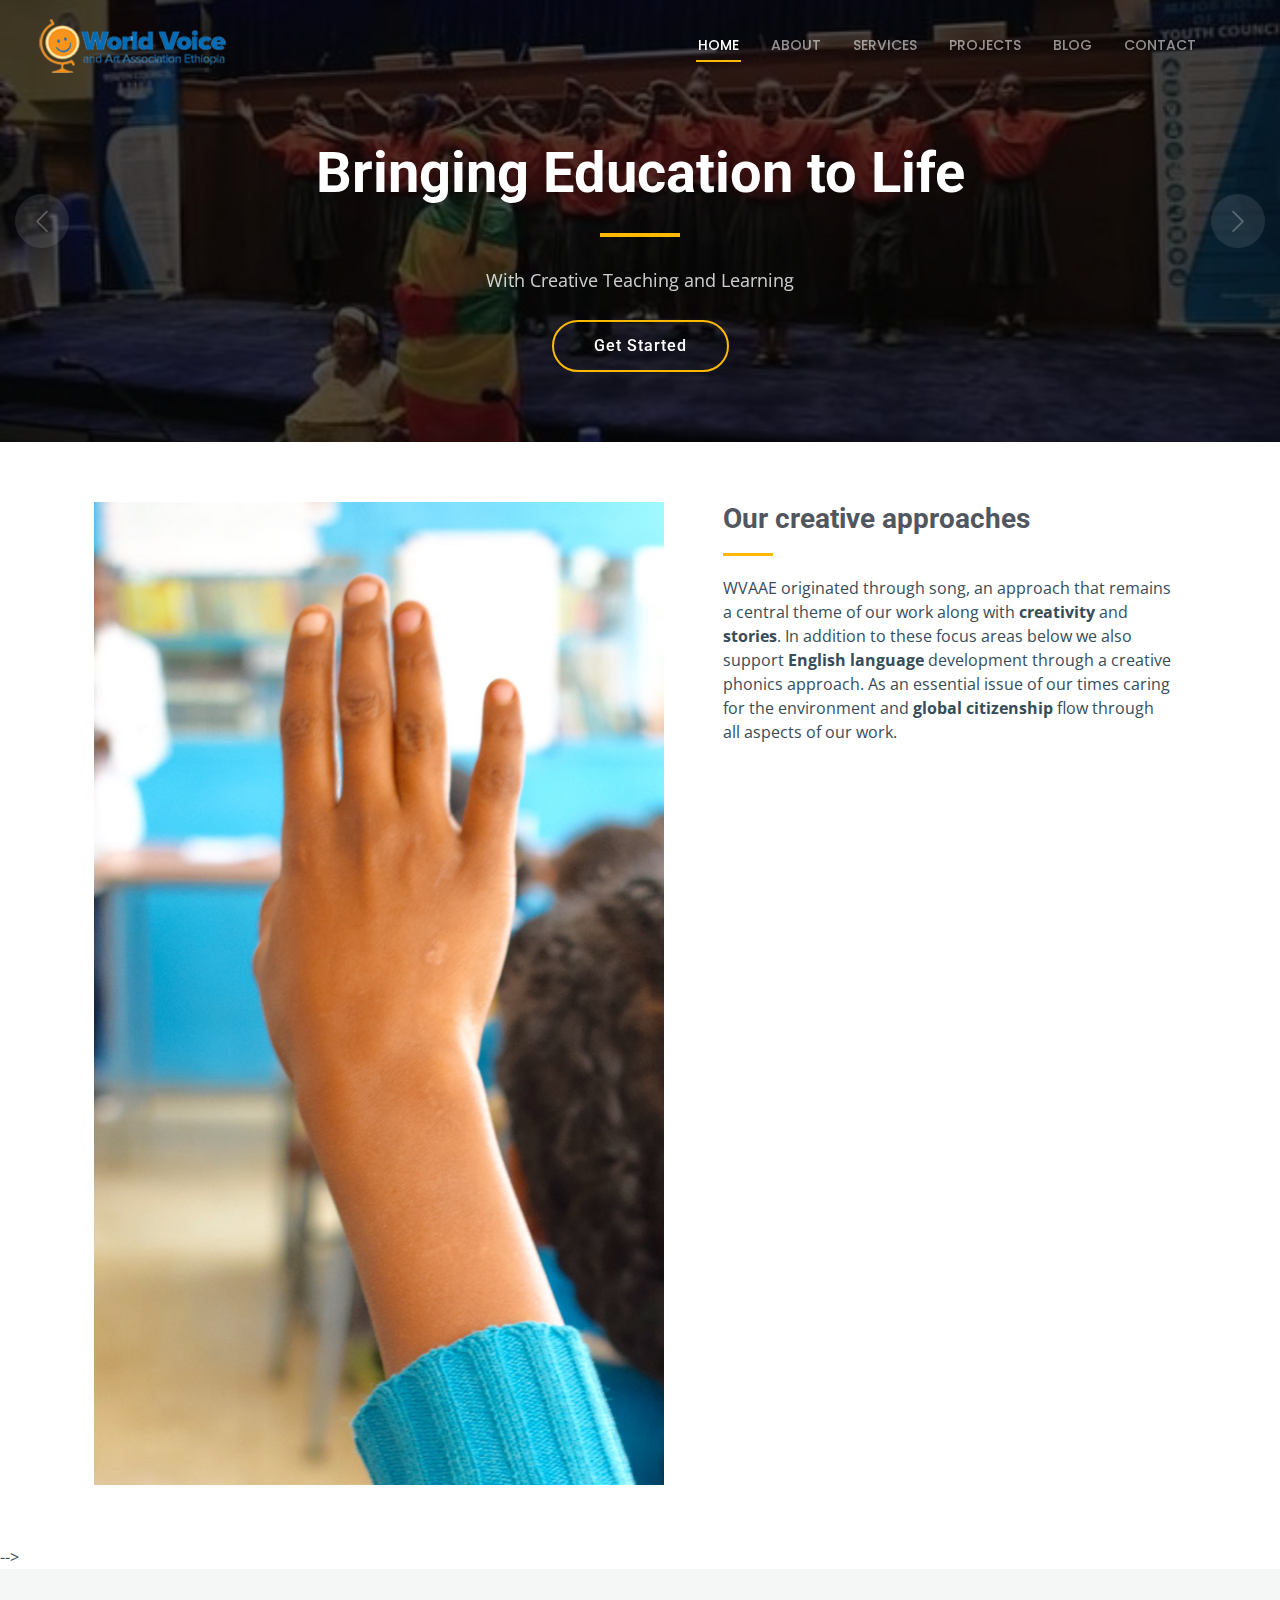
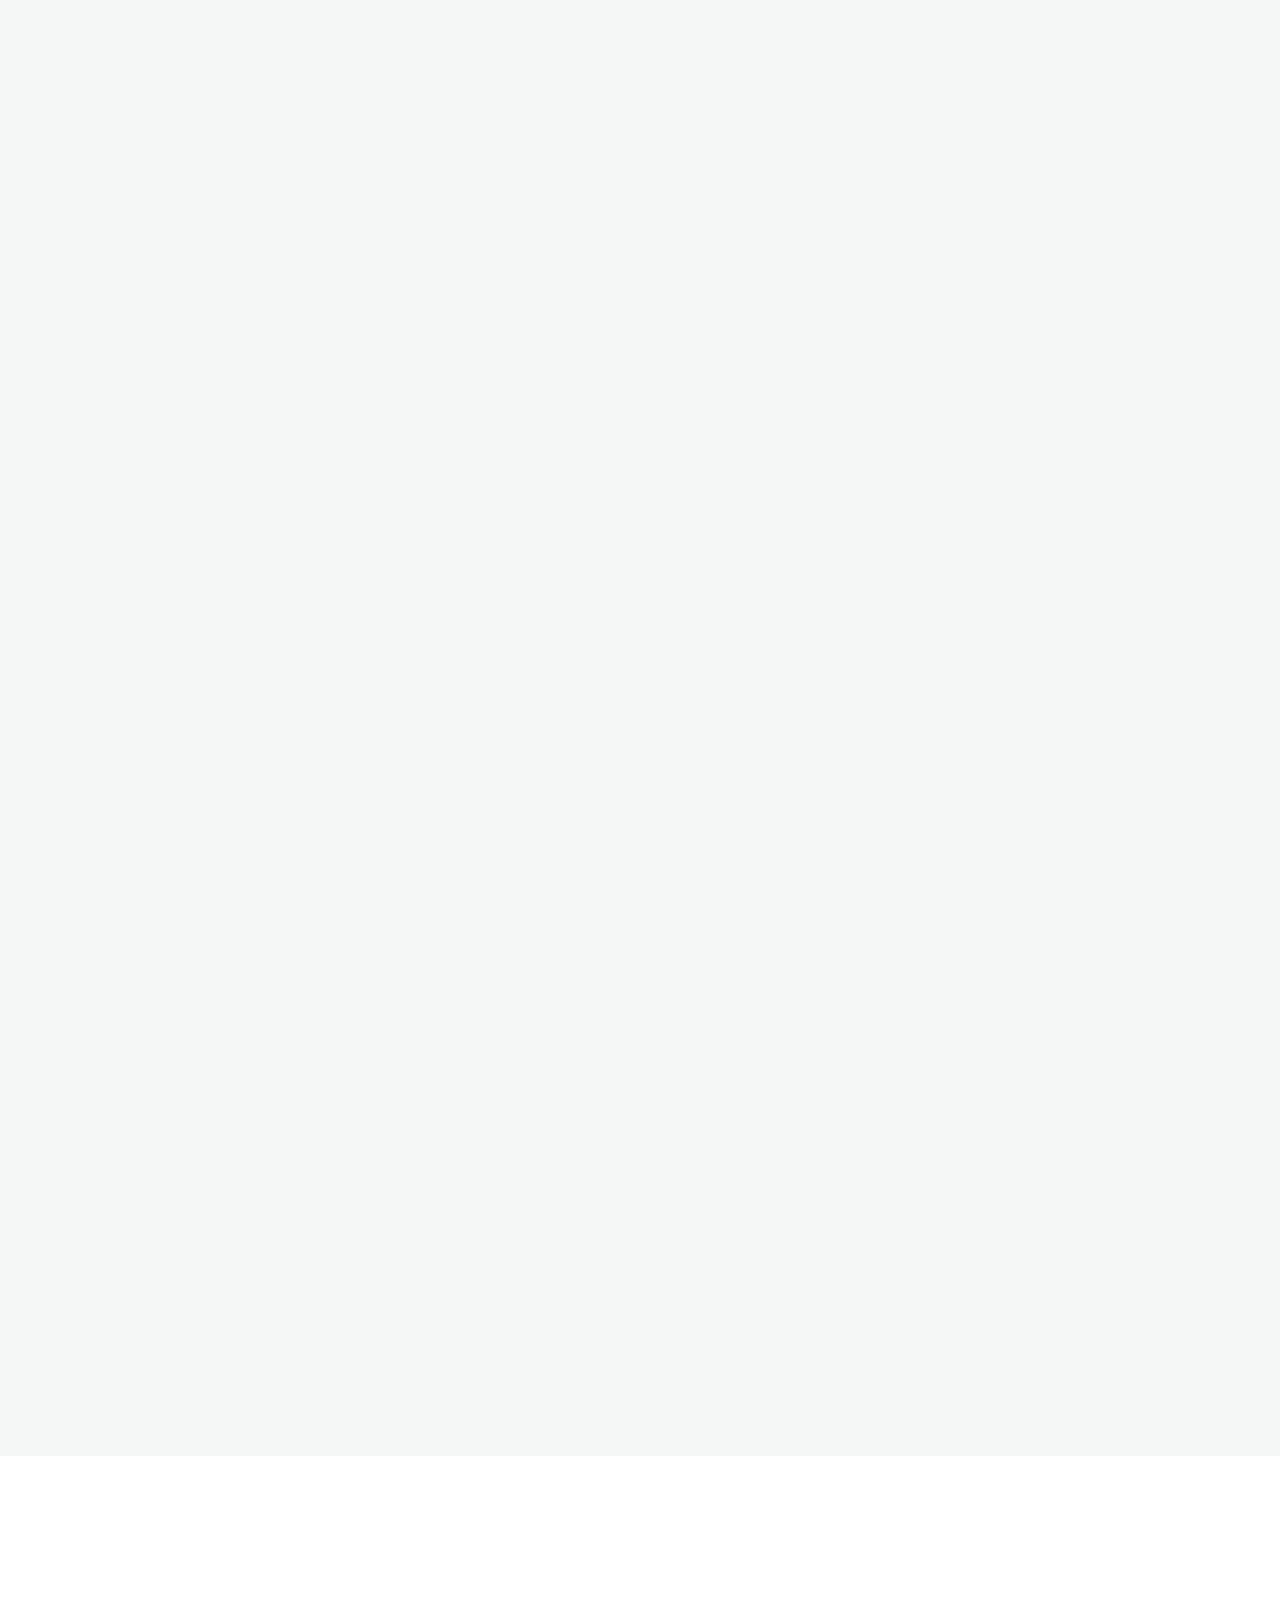
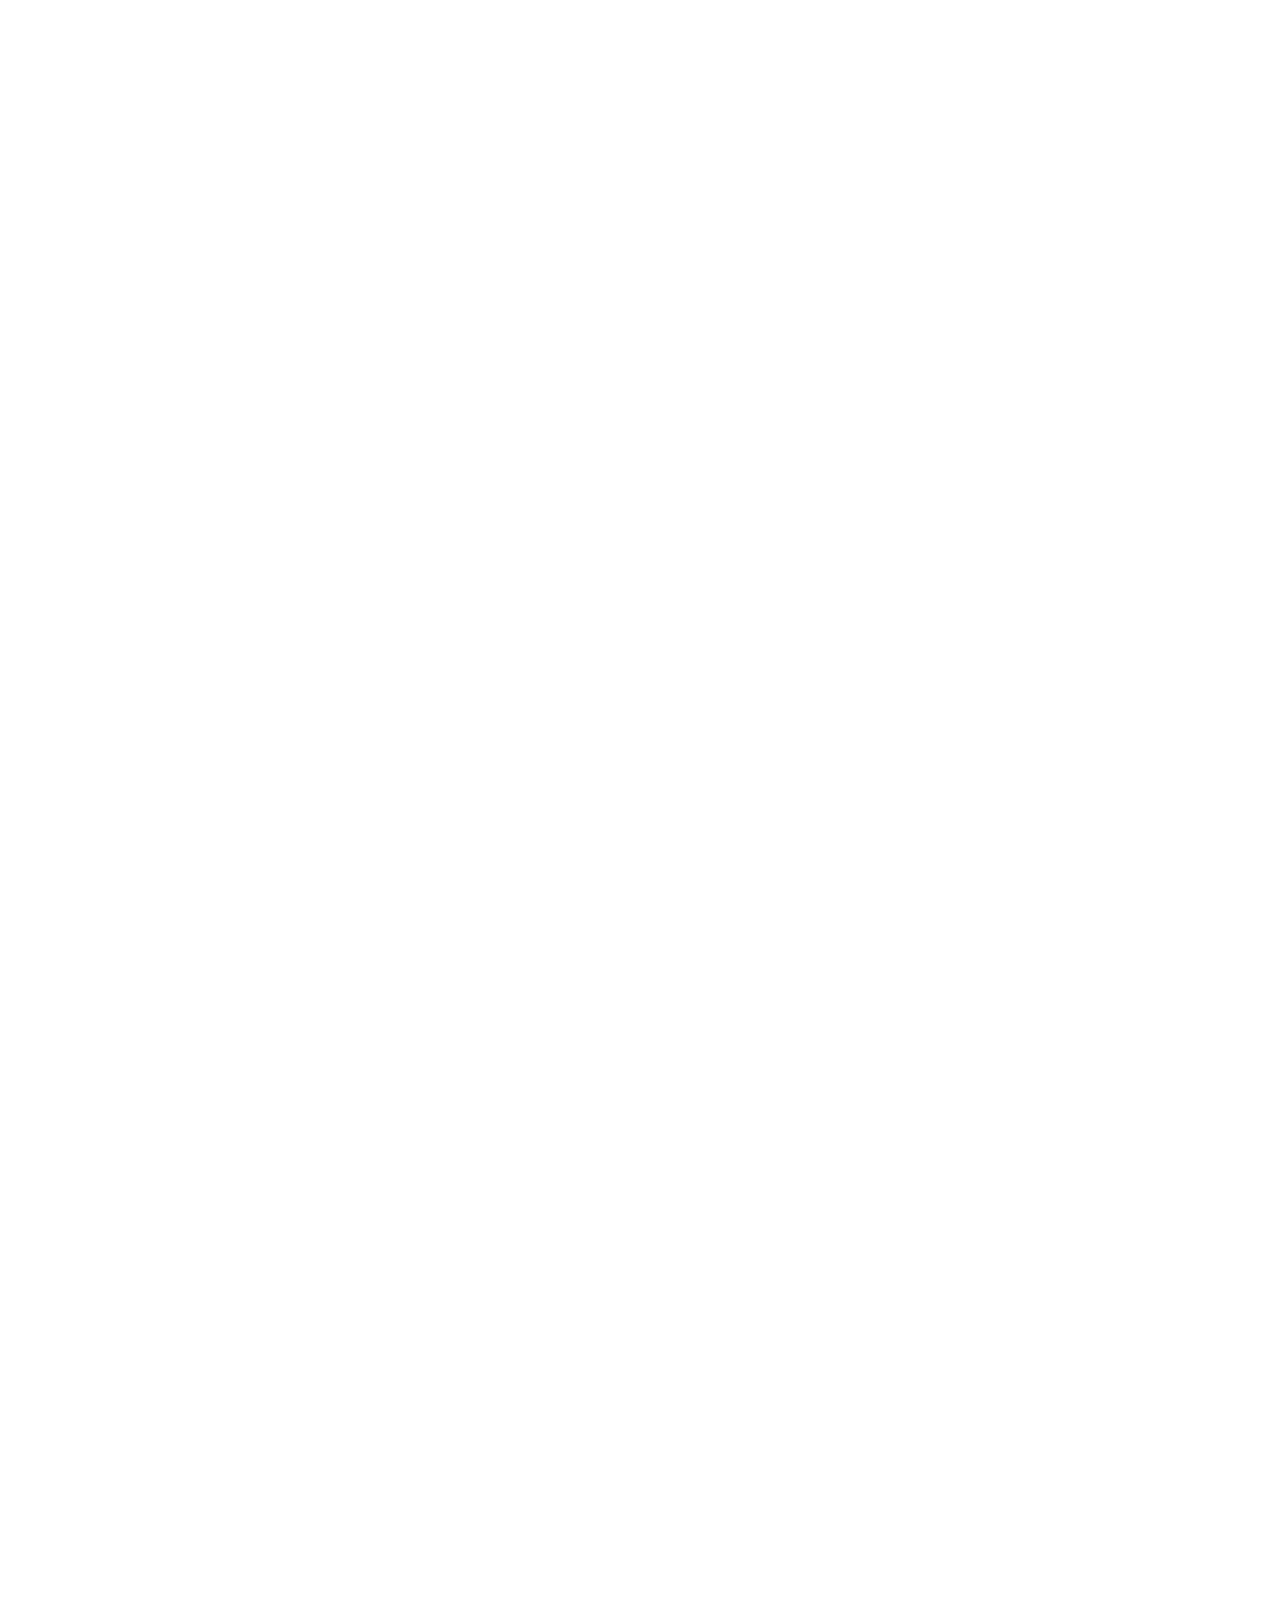
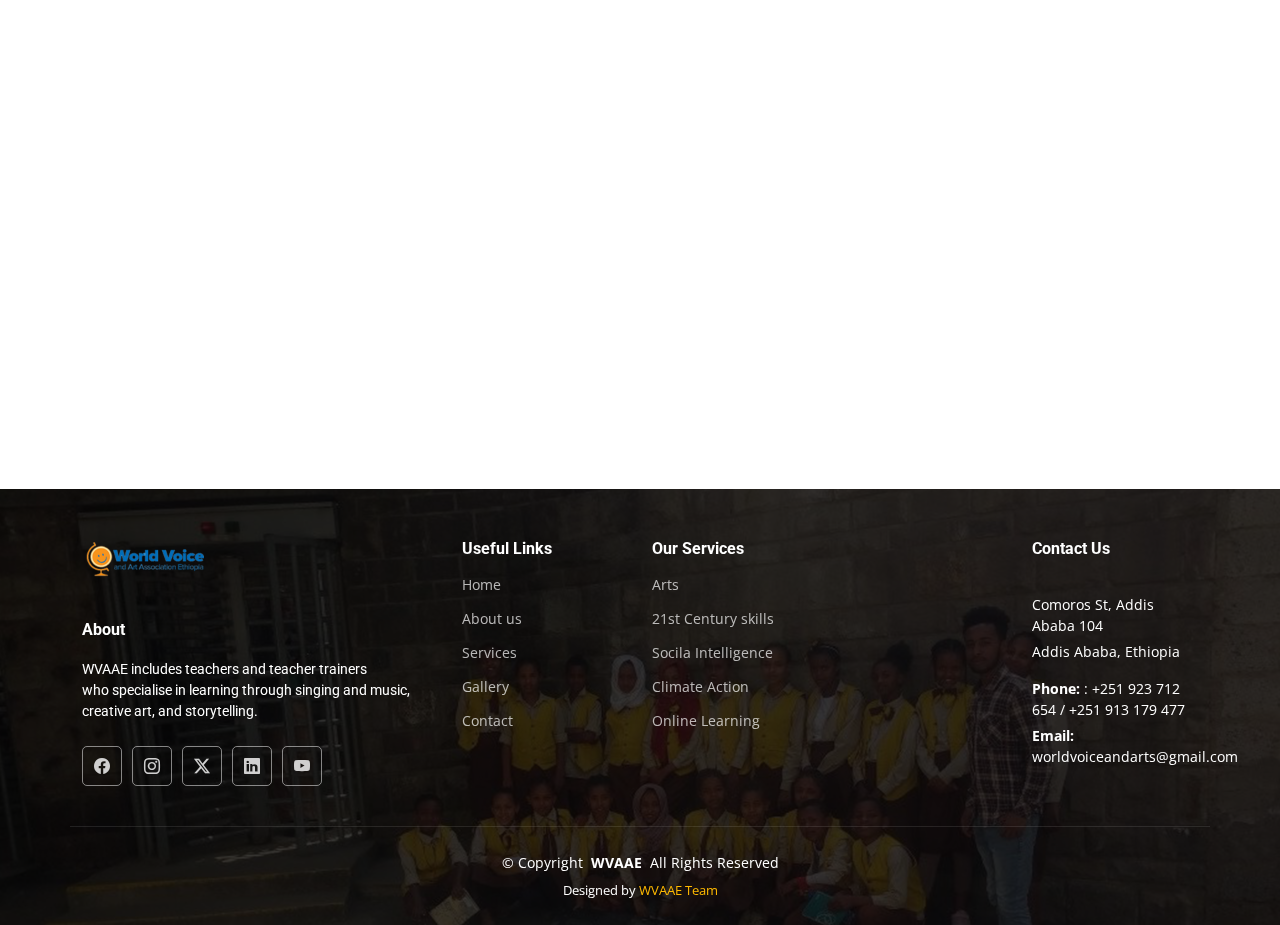
==== index.html @ 80161514 "completed blogs using apis" ====
<!DOCTYPE html>
<html lang="en">

<head>
  <meta charset="utf-8">
  <meta content="width=device-width, initial-scale=1.0" name="viewport">
  <title>Index - WVAAE Webiste</title>
  <meta name="description" content="">
  <meta name="keywords" content="">

  <!-- Favicons -->
  <link href="assets/img/logo.png" rel="icon">
  <link href="assets/img/logo.png" rel="apple-touch-icon">

  <!-- Fonts -->
  <link href="https://fonts.googleapis.com" rel="preconnect">
  <link href="https://fonts.gstatic.com" rel="preconnect" crossorigin>
  <link href="https://fonts.googleapis.com/css2?family=Roboto:ital,wght@0,100;0,300;0,400;0,500;0,700;0,900;1,100;1,300;1,400;1,500;1,700;1,900&family=Open+Sans:ital,wght@0,300;0,400;0,500;0,600;0,700;0,800;1,300;1,400;1,500;1,600;1,700;1,800&family=Poppins:ital,wght@0,100;0,200;0,300;0,400;0,500;0,600;0,700;0,800;0,900;1,100;1,200;1,300;1,400;1,500;1,600;1,700;1,800;1,900&display=swap" rel="stylesheet">

  <!-- Vendor CSS Files -->
  <link href="assets/vendor/bootstrap/css/bootstrap.min.css" rel="stylesheet">
  <link href="assets/vendor/bootstrap-icons/bootstrap-icons.css" rel="stylesheet">
  <link href="assets/vendor/aos/aos.css" rel="stylesheet">
  <link href="assets/vendor/fontawesome-free/css/all.min.css" rel="stylesheet">
  <link href="assets/vendor/glightbox/css/glightbox.min.css" rel="stylesheet">
  <link href="assets/vendor/swiper/swiper-bundle.min.css" rel="stylesheet">

  <!-- Main CSS File -->
  <link href="assets/css/main.css" rel="stylesheet">

  
</head>

<body class="index-page">

  <header id="header" class="header d-flex align-items-center fixed-top">
    <div class="container-fluid container-xl position-relative d-flex align-items-center justify-content-between">

      <a href="index.html" class="logo d-flex align-items-center">
        <!-- Uncomment the line below if you also wish to use an image logo -->
        <img src="assets/img/logo.png" alt="" style="width:100px;height:100px; transform: scale(2)">
        <!--<h1 class="sitename">UpConstruction</h1> <span>.</span>-->
      </a>

      <nav id="navmenu" class="navmenu">
        <ul>
          <li><a href="index.html" class="active">Home</a></li>
          <li><a href="about.html">About</a></li>
          <li><a href="services.html">Services</a></li>
          <li><a href="projects.html">Projects</a></li>
          <li><a href="blog.php">Blog</a></li>
          <!--<li><a href="blog.html">Gallery</a></li>-->
          <li><a href="contact.html">Contact</a></li>
        </ul>  
        <i class="mobile-nav-toggle d-xl-none bi bi-list"></i>
      </nav>

    </div>
  </header>

  <main class="main">

    <!-- Hero Section -->
    <section id="hero" class="hero section dark-background">

      <div class="info d-flex align-items-center">
        <div class="container">
          <div class="row justify-content-center" data-aos="fade-up" data-aos-delay="100">
            <div class="col-lg-12 text-center">
              <h2>Bringing Education to Life</h2>
              <p>With Creative Teaching and Learning</p>
              <a href="contact.html" class="btn-get-started">Get Started</a>
            </div>
          </div>
        </div>
      </div>

      <div id="hero-carousel" class="carousel slide" data-bs-ride="carousel" data-bs-interval="5000">

        <div class="carousel-item">
          <img src="assets/img/bg/Bg1.jpg" alt="">
        </div>

        <div class="carousel-item active">
          <img src="assets/img/bg/bg3.jpg" alt="">
        </div>

        <div class="carousel-item">
          <img src="assets/img/bg/bg2.jpg" alt="">
        </div>

        <div class="carousel-item">
          <img src="assets/img/bg/Bg4.jpg" alt="">
        </div>

        <div class="carousel-item">
          <img src="assets/img/bg/Bg5.jpg" alt="">
        </div>

        <a class="carousel-control-prev" href="#hero-carousel" role="button" data-bs-slide="prev">
          <span class="carousel-control-prev-icon bi bi-chevron-left" aria-hidden="true"></span>
        </a>

        <a class="carousel-control-next" href="#hero-carousel" role="button" data-bs-slide="next">
          <span class="carousel-control-next-icon bi bi-chevron-right" aria-hidden="true"></span>
        </a>

      </div>

    </section><!-- /Hero Section -->

    <!-- Alt Services Section -->
    <section id="alt-services" class="alt-services section">

      <div class="container">

        <div class="row justify-content-around gy-4">
          <div class="features-image col-lg-6" data-aos="fade-up" data-aos-delay="100"><img src="assets/img/BROUCHER3.jpg" alt=""></div>

          <div class="col-lg-5 d-flex flex-column justify-content-center" data-aos="fade-up" data-aos-delay="200">
            <h3>Our creative approaches</h3>
            <p>WVAAE originated through song, an approach that remains a central theme of our work along with <b>creativity</b> and
              <b>stories</b>. In addition to these focus areas below we also support <b>English language</b> development through a creative phonics
              approach. As an essential issue of our times caring for the environment and <b>global citizenship</b> flow through all
              aspects of our work.</p>

            <div class="icon-box d-flex position-relative" data-aos="fade-up" data-aos-delay="300">
              <i class="bi bi-file-music flex-shrink-0"></i>
              <div>
                <h4><a href="" class="stretched-link">LEARNING THROUGH SONG</a></h4>
                <p> As well as
                  filling classrooms with joy learning
                  through song supports confidence,
                  connections, and understanding. It
                  promotes enthusiasm to learn and school
                  attendance. Songs support memorisation
                  and connect home with school. Learning
                  through song flows across and joins up
                  curriculums, skills and subjects. </p>
              </div>
            </div><!-- End Icon Box -->

            <div class="icon-box d-flex position-relative" data-aos="fade-up" data-aos-delay="400">
              <i class="bi bi-brush flex-shrink-0"></i>
              <div>
                <h4><a href="" class="stretched-link">LEARNING THROUGH CREATIVE ART</a></h4>
                <p>Creativity is a core life skill that should be
                  integral in teaching and learning across
                  curriculums and subject areas. As well as
                  bringing imagination, innovation, deep
                  learning and fun to classrooms it is a key
                  teaching approach in contemporary
                  methodologies such as STEAM and
                  project-based-learning.</p>
              </div>
            </div><!-- End Icon Box -->

            <div class="icon-box d-flex position-relative" data-aos="fade-up" data-aos-delay="500">
              <i class="bi bi-book-half flex-shrink-0"></i>
              <div>
                <h4><a href="" class="stretched-link">LEARNING THROUGH STORIES</a></h4>
                <p>Telling
                  stories is an ancient method of conveying
                  and understanding information in a
                  compelling way. It doesn’t matter how old
                  you are, listening to, telling and writing
                  stories is human nature. WVAAE takes
                  storytelling out of just ‘story-time’ in the
                  classroom and encourages its use across
                  every subject, in every part of teaching
                  and learning.</p>
              </div>
            </div><!-- End Icon Box -->

          </div>
        </div>

      </div>

    </section><!-- /Alt Services Section -->

   

    <!-- Constructions Section -->
     <!--
    <section id="constructions" class="constructions section">

      <!-- Section Title -->
       <!--
      <div class="container section-title" data-aos="fade-up">
        <h2>Constructions</h2>
        <p>Necessitatibus eius consequatur ex aliquid fuga eum quidem sint consectetur velit</p>
      </div><!-- End Section Title -->
      <!--
      <div class="container">

        <div class="row gy-4">

          <div class="col-lg-6" data-aos="fade-up" data-aos-delay="100">
            <div class="card-item">
              <div class="row">
                <div class="col-xl-5">
                  <div class="card-bg"><img src="assets/img/constructions-1.jpg" alt=""></div>
                </div>
                <div class="col-xl-7 d-flex align-items-center">
                  <div class="card-body">
                    <h4 class="card-title">Eligendi omnis sunt veritatis.</h4>
                    <p>Fuga in dolorum et iste et culpa. Commodi possimus nesciunt modi voluptatem placeat deleniti adipisci. Cum delectus doloribus non veritatis. Officia temporibus illo magnam. Dolor eos et.</p>
                  </div>
                </div>
              </div>
            </div>
          </div><!-- End Card Item -->
          <!--
          <div class="col-lg-6" data-aos="fade-up" data-aos-delay="200">
            <div class="card-item">
              <div class="row">
                <div class="col-xl-5">
                  <div class="card-bg"><img src="assets/img/constructions-2.jpg" alt=""></div>
                </div>
                <div class="col-xl-7 d-flex align-items-center">
                  <div class="card-body">
                    <h4 class="card-title">Possimus ut sed velit assumenda</h4>
                    <p>Sunt deserunt maiores voluptatem autem est rerum perferendis rerum blanditiis. Est laboriosam qui iste numquam laboriosam voluptatem architecto. Est laudantium sunt at quas aut hic. Eum dignissimos.</p>
                  </div>
                </div>
              </div>
            </div>
          </div><!-- End Card Item -->
<!--
          <div class="col-lg-6" data-aos="fade-up" data-aos-delay="300">
            <div class="card-item">
              <div class="row">
                <div class="col-xl-5">
                  <div class="card-bg"><img src="assets/img/constructions-3.jpg" alt=""></div>
                </div>
                <div class="col-xl-7 d-flex align-items-center">
                  <div class="card-body">
                    <h4 class="card-title">Error beatae dolor inventore aut</h4>
                    <p>Dicta porro nobis. Velit cum in. Nesciunt dignissimos enim molestiae facilis numquam quae quaerat ipsam omnis. Neque debitis ipsum at architecto officia laboriosam odit. Ut sunt temporibus nulla culpa.</p>
                  </div>
                </div>
              </div>
            </div>
          </div><!-- End Card Item -->
          <!--
          <div class="col-lg-6" data-aos="fade-up" data-aos-delay="400">
            <div class="card-item">
              <div class="row">
                <div class="col-xl-5">
                  <div class="card-bg"><img src="assets/img/constructions-4.jpg" alt=""></div>
                </div>
                <div class="col-xl-7 d-flex align-items-center">
                  <div class="card-body">
                    <h4 class="card-title">Expedita voluptas ut ut nesciunt</h4>
                    <p>Aut est quidem doloremque voluptatem magnam quis excepturi vero quia. Eum eos doloremque architecto illo at beatae dolore. Fugiat suscipit et sint ratione dolores. Aut aliquid ea dolores libero nobis.</p>
                  </div>
                </div>
              </div>
            </div>
          </div><!-- End Card Item -->
<!--
        </div>

      </div>

    </section><!-- /Constructions Section -->
  -->
    <!-- Services Section -->
    <section id="services" class="services section light-background">

      <!-- Section Title -->
      <div class="container section-title" data-aos="fade-up">
        <h2>Services</h2>
        <p>The World Voice & Art Association provides</p>
      </div><!-- End Section Title -->

      <div class="container">

        <div class="row gy-4">

          <div class="col-lg-4 col-md-6" data-aos="fade-up" data-aos-delay="100">
            <div class="service-item  position-relative">
              <div class="icon">
                <i class="bi bi-backpack3-fill"></i>
              </div>
              <h3>Integrating Technology in education</h3>
              <p>Integrating technology in education involves thoughtfully incorporating digital tools and resources into teaching and learning to enhance student outcomes and engagement.</p>
              <a href="services.html" class="readmore stretched-link">Read more <i class="bi bi-arrow-right"></i></a>
            </div>
          </div><!-- End Service Item -->

          <div class="col-lg-4 col-md-6" data-aos="fade-up" data-aos-delay="200">
            <div class="service-item position-relative">
              <div class="icon">
                <i class="bi bi-easel2-fill"></i>
              </div>
              <h3>Arts</h3>
              <p>Incorporating art across all subjects to enhance learning and create a more engaging and stimulating educational environment.</p>
              <a href="services.html" class="readmore stretched-link">Read more <i class="bi bi-arrow-right"></i></a>
            </div>
          </div><!-- End Service Item -->

          <div class="col-lg-4 col-md-6" data-aos="fade-up" data-aos-delay="300">
            <div class="service-item position-relative">
              <div class="icon">
                <i class="bi bi-tools"></i>
              </div>
              <h3>21st Century skills</h3>
              <p>21st-century skills are the abilities needed to succeed in today's rapidly changing world.</p>
              <a href="services.html" class="readmore stretched-link">Read more <i class="bi bi-arrow-right"></i></a>
            </div>
          </div><!-- End Service Item -->

          <div class="col-lg-4 col-md-6" data-aos="fade-up" data-aos-delay="400">
            <div class="service-item position-relative">
              <div class="icon">
                <i class="bi bi-people-fill"></i>
              </div>
              <h3>Socila Intelligence</h3>
              <p>Social intelligence is a valuable asset in all aspects of life, from personal relationships and teamwork to leadership roles and career success.</p>
              <a href="services.html" class="readmore stretched-link">Read more <i class="bi bi-arrow-right"></i></a>
            </div>
          </div><!-- End Service Item -->

          <div class="col-lg-4 col-md-6" data-aos="fade-up" data-aos-delay="500">
            <div class="service-item position-relative">
              <div class="icon">
                <i class="bi bi-tornado"></i>
              </div>
              <h3>Climate Action</h3>
              <p>Climate action encompasses the efforts undertaken to mitigate climate change and adapt to its effects.</p>
              <a href="services.html" class="readmore stretched-link">Read more <i class="bi bi-arrow-right"></i></a>
            </div>
          </div><!-- End Service Item -->

          <div class="col-lg-4 col-md-6" data-aos="fade-up" data-aos-delay="600">
            <div class="service-item position-relative">
              <div class="icon">
                <i class="bi bi-person-arms-up"></i>
              </div>
              <h3>Mental Health</h3>
              <p>is a vital aspect of overall well-being. Open conversations, reduced stigma, and readily available support systems are crucial for fostering a society that prioritizes and protects mental health for everyone.</p>
              <a href="services.html" class="readmore stretched-link">Read more <i class="bi bi-arrow-right"></i></a>
            </div>
          </div><!-- End Service Item -->

          <div class="col-lg-4 col-md-6" data-aos="fade-up" data-aos-delay="500">
            <div class="service-item position-relative">
              <div class="icon">
                <i class="bi bi-laptop-fill"></i>
              </div>
              <h3>Online Learning</h3>
              <p>is the use of electronic media and information and communication technologies (ICT) in education. </p>
              <a href="services.html" class="readmore stretched-link">Read more <i class="bi bi-arrow-right"></i></a>
            </div>
          </div><!-- End Service Item -->

        </div>

      </div>

    </section><!-- /Services Section -->

    

    

    <!-- Projects Section -->
    <section id="projects" class="projects section">

      <!-- Section Title -->
      <div class="container section-title" data-aos="fade-up">
        <h2>Projects</h2>
        <p>Our projects in differet regions of Ethiopia</p>
      </div><!-- End Section Title -->

      <div class="container">

        <div class="isotope-layout" data-default-filter="*" data-layout="masonry" data-sort="original-order">

          <ul class="portfolio-filters isotope-filters" data-aos="fade-up" data-aos-delay="100">
            <li data-filter="*" class="filter-active">All</li>
          </ul><!-- End Portfolio Filters -->

          <div class="row gy-4 isotope-container" data-aos="fade-up" data-aos-delay="200">

            <div class="col-lg-4 col-md-6 portfolio-item isotope-item filter-remodeling">
              <div class="portfolio-content h-100">
                <img src="assets/img/projects/remodeling-1.jpg" class="img-fluid" alt="">
                <div class="portfolio-info">
                  <h4>Online Training</h4>
                  <p>Providing online Training For School Leaders</p>
                  <a href="assets/img/projects/remodeling-1.jpg" title="App 1" data-gallery="portfolio-gallery-app" class="glightbox preview-link"><i class="bi bi-zoom-in"></i></a>
                  <a href="projects.html" title="More Details" class="details-link"><i class="bi bi-link-45deg"></i></a>
                </div>
              </div>
            </div><!-- End Portfolio Item -->

            <div class="col-lg-4 col-md-6 portfolio-item isotope-item filter-construction">
              <div class="portfolio-content h-100">
                <img src="assets/img/projects/construction-1.jpg" class="img-fluid" alt="">
                <div class="portfolio-info">
                  <h4>School Training</h4>
                  <p>Nazeret School Training</p>
                  <a href="assets/img/projects/construction-1.jpg" title="Product 1" data-gallery="portfolio-gallery-product" class="glightbox preview-link"><i class="bi bi-zoom-in"></i></a>
                  <a href="projects.html" title="More Details" class="details-link"><i class="bi bi-link-45deg"></i></a>
                </div>
              </div>
            </div><!-- End Portfolio Item -->

            <div class="col-lg-4 col-md-6 portfolio-item isotope-item filter-repairs">
              <div class="portfolio-content h-100">
                <img src="assets/img/projects/repairs-1.jpg" class="img-fluid" alt="">
                <div class="portfolio-info">
                  <h4>School Traning</h4>
                  <p>School Training in Adama, Ethopia</p>
                  <a href="assets/img/projects/repairs-1.jpg" title="Branding 1" data-gallery="portfolio-gallery-branding" class="glightbox preview-link"><i class="bi bi-zoom-in"></i></a>
                  <a href="projects.html" title="More Details" class="details-link"><i class="bi bi-link-45deg"></i></a>
                </div>
              </div>
            </div><!-- End Portfolio Item -->

            <div class="col-lg-4 col-md-6 portfolio-item isotope-item filter-design">
              <div class="portfolio-content h-100">
                <img src="assets/img/projects/design-1.jpg" class="img-fluid" alt="">
                <div class="portfolio-info">
                  <h4>Event</h4>
                  <p>Establishment of Ethiopia Youth Council</p>
                  <a href="assets/img/projects/design-1.jpg" title="Branding 1" data-gallery="portfolio-gallery-book" class="glightbox preview-link"><i class="bi bi-zoom-in"></i></a>
                  <a href="projects.html" title="More Details" class="details-link"><i class="bi bi-link-45deg"></i></a>
                </div>
              </div>
            </div><!-- End Portfolio Item -->

            <div class="col-lg-4 col-md-6 portfolio-item isotope-item filter-remodeling">
              <div class="portfolio-content h-100">
                <img src="assets/img/projects/construction-2.jpg" class="img-fluid" alt="">
                <div class="portfolio-info">
                  <h4>School Training</h4>
                  <p>Providing Traning in Debrezeit</p>
                  <a href="assets/img/projects/construction-2.jpg" title="App 2" data-gallery="portfolio-gallery-app" class="glightbox preview-link"><i class="bi bi-zoom-in"></i></a>
                  <a href="projects.html" title="More Details" class="details-link"><i class="bi bi-link-45deg"></i></a>
                </div>
              </div>
            </div><!-- End Portfolio Item -->

            <div class="col-lg-4 col-md-6 portfolio-item isotope-item filter-construction">
              <div class="portfolio-content h-100">
                <img src="assets/img/projects/remodeling-2.jpg" class="img-fluid" alt="">
                <div class="portfolio-info">
                  <h4>Event</h4>
                  <p>World Voice students on 'Bego Sew' award</p>
                  <a href="assets/img/projects/remodeling-2.jpg" title="Product 2" data-gallery="portfolio-gallery-product" class="glightbox preview-link"><i class="bi bi-zoom-in"></i></a>
                  <a href="projects.html" title="More Details" class="details-link"><i class="bi bi-link-45deg"></i></a>
                </div>
              </div>
            </div><!-- End Portfolio Item -->

            

            

           

            

            

          </div><!-- End Portfolio Container -->

        </div>

      </div>

    </section><!-- /Projects Section -->

    <!-- Testimonials Section -->
    <section id="testimonials" class="testimonials section">

      <!-- Section Title -->
      <div class="container section-title" data-aos="fade-up">
        <h2>Testimonials</h2>
        <p>What They said about us</p>
      </div><!-- End Section Title -->

      <div class="container" data-aos="fade-up" data-aos-delay="100">

        <div class="swiper init-swiper">
          <script type="application/json" class="swiper-config">
            {
              "loop": true,
              "speed": 600,
              "autoplay": {
                "delay": 5000
              },
              "slidesPerView": "auto",
              "pagination": {
                "el": ".swiper-pagination",
                "type": "bullets",
                "clickable": true
              },
              "breakpoints": {
                "320": {
                  "slidesPerView": 1,
                  "spaceBetween": 40
                },
                "1200": {
                  "slidesPerView": 2,
                  "spaceBetween": 20
                }
              }
            }
          </script>
          <div class="swiper-wrapper">

            <div class="swiper-slide">
              <div class="testimonial-wrap">
                <div class="testimonial-item">
                  <img src="assets/img/testimonials/testimonials-1.jpg" class="testimonial-img" alt="">
                  <h3>Senbetu Fejo</h3>
                  <h4>English Teacher &amp; Adama, Ethiopia</h4>
                  <div class="stars">
                    <i class="bi bi-star-fill"></i><i class="bi bi-star-fill"></i><i class="bi bi-star-fill"></i><i class="bi bi-star-fill"></i><i class="bi bi-star-fill"></i>
                  </div>
                  <p>
                    <i class="bi bi-quote quote-icon-left"></i>
                    <span>After the training, if we attend the courses, I think it will help us help our students. The training will also help us update our skills.</span>
                    <i class="bi bi-quote quote-icon-right"></i>
                  </p>
                </div>
              </div>
            </div><!-- End testimonial item -->

            <div class="swiper-slide">
              <div class="testimonial-wrap">
                <div class="testimonial-item">
                  <img src="assets/img/testimonials/testimonials-2.jpg" class="testimonial-img" alt="">
                  <h3>Wesenyelesh Wube</h3>
                  <h4>English teacher Adama, Ethiopia</h4>
                  <div class="stars">
                    <i class="bi bi-star-fill"></i><i class="bi bi-star-fill"></i><i class="bi bi-star-fill"></i><i class="bi bi-star-fill"></i><i class="bi bi-star-fill"></i>
                  </div>
                  <p>
                    <i class="bi bi-quote quote-icon-left"></i>
                    <span>My weakness as a teacher is that I don’t use technology enough. Now from this training I can use digital resources to improve all my skills in the classroom.</span>
                    <i class="bi bi-quote quote-icon-right"></i>
                  </p>
                </div>
              </div>
            </div><!-- End testimonial item -->

            <div class="swiper-slide">
              <div class="testimonial-wrap">
                <div class="testimonial-item">
                  <img src="assets/img/testimonials/testimonials-3.jpg" class="testimonial-img" alt="">
                  <h3>Getu Sime</h3>
                  <h4>English Teacher Adama, Ethiopia</h4>
                  <div class="stars">
                    <i class="bi bi-star-fill"></i><i class="bi bi-star-fill"></i><i class="bi bi-star-fill"></i><i class="bi bi-star-fill"></i><i class="bi bi-star-fill"></i>
                  </div>
                  <p>
                    <i class="bi bi-quote quote-icon-left"></i>
                    <span>I think I can get a better understanding of teaching English as a foreign language. If I develop my competence, the benefit is for my students.</span>
                    <i class="bi bi-quote quote-icon-right"></i>
                  </p>
                </div>
              </div>
            </div><!-- End testimonial item -->
          
            <div class="swiper-slide">
              <div class="testimonial-wrap">
                <div class="testimonial-item">
                  <img src="assets/img/testimonials/testimonials-4.jpg" class="testimonial-img" alt="">
                  <h3>Seada Abader</h3>
                  <h4>English Teacher Adama, Ethiopiar</h4>
                  <div class="stars">
                    <i class="bi bi-star-fill"></i><i class="bi bi-star-fill"></i><i class="bi bi-star-fill"></i><i class="bi bi-star-fill"></i><i class="bi bi-star-fill"></i>
                  </div>
                  <p>
                    <i class="bi bi-quote quote-icon-left"></i>
                    <span>This is my profession so I want to develop my skills and my language too. I want to become a fluent speaker so I can become a better teacher.</span>
                    <i class="bi bi-quote quote-icon-right"></i>
                  </p>
                </div>
              </div>
            </div><!-- End testimonial item -->

           

          </div>
          <div class="swiper-pagination"></div>
        </div>

      </div>

    </section><!-- /Testimonials Section -->

    <!-- Recent Blog Posts Section -->
    <section id="recent-blog-posts" class="recent-blog-posts section">

      <!-- Section Title -->
      <div class="container section-title" data-aos="fade-up">
        <h2>Our Events</h2>
        <p>Trainings and events we provided</p>
      </div><!-- End Section Title -->

      <div class="container">

        <div class="row gy-5">

          <div class="col-xl-4 col-md-6">
            <div class="post-item position-relative h-100" data-aos="fade-up" data-aos-delay="100">

              <div class="post-img position-relative overflow-hidden">
                <img src="assets/img/blog/blog-1.jpg" class="img-fluid" alt="">
                <span class="post-date">November 30</span>
              </div>

              <div class="post-content d-flex flex-column">

                <h3 class="post-title">Online Learning for Better Teaching, 2024</h3>

                <div class="meta d-flex align-items-center">
                  <div class="d-flex align-items-center">
                    <i class="bi bi-person"></i> <span class="ps-2">Adama</span>
                  </div>
                  <span class="px-3 text-black-50">/</span>
                  <div class="d-flex align-items-center">
                    <i class="bi bi-folder2"></i> <span class="ps-2">Ethiopia</span>
                  </div>
                </div>

                <hr>
                <a href="https://web.facebook.com/profile.php?id=100065278110578" class="readmore stretched-link"><span>Read More</span><i class="bi bi-arrow-right"></i></a>

              </div>

            </div>
          </div><!-- End post item -->

          <div class="col-xl-4 col-md-6">
            <div class="post-item position-relative h-100" data-aos="fade-up" data-aos-delay="200">

              <div class="post-img position-relative overflow-hidden">
                <img src="assets/img/blog/blog-2.jpg" class="img-fluid" alt="">
                <span class="post-date">September 5</span>
              </div>

              <div class="post-content d-flex flex-column">

                <h3 class="post-title">Establishment of Ethiopia Youth Council 2021</h3>

                <div class="meta d-flex align-items-center">
                  <div class="d-flex align-items-center">
                    <i class="bi bi-person"></i> <span class="ps-2">Economic Commission for </span>
                  </div>
                  <span class="px-3 text-black-50">/</span>
                  <div class="d-flex align-items-center">
                    <i class="bi bi-folder2"></i> <span class="ps-2">Africa (ECA)</span>
                  </div>
                </div>

                <hr>

                <a href="https://web.facebook.com/profile.php?id=100065278110578" class="readmore stretched-link"><span>Read More</span><i class="bi bi-arrow-right"></i></a>

              </div>

            </div>
          </div><!-- End post item -->

          <div class="col-xl-4 col-md-6" data-aos="fade-up" data-aos-delay="300">
            <div class="post-item position-relative h-100">

              <div class="post-img position-relative overflow-hidden">
                <img src="assets/img/blog/blog-3.jpg" class="img-fluid" alt="">
                <span class="post-date">September 04</span>
              </div>

              <div class="post-content d-flex flex-column">

                <h3 class="post-title">World Voice students on 'Bego Sew' award on,2022.</h3>

                <div class="meta d-flex align-items-center">
                  <div class="d-flex align-items-center">
                    <i class="bi bi-person"></i> <span class="ps-2">Lisa Hunter</span>
                  </div>
                  <span class="px-3 text-black-50">/</span>
                  <div class="d-flex align-items-center">
                    <i class="bi bi-folder2"></i> <span class="ps-2">Economics</span>
                  </div>
                </div>

                <hr>

                <a href="https://web.facebook.com/profile.php?id=100065278110578" class="readmore stretched-link"><span>Read More</span><i class="bi bi-arrow-right"></i></a>

              </div>

            </div>
          </div><!-- End post item -->

        </div>

      </div>

    </section><!-- /Recent Blog Posts Section -->

  </main>

  <footer id="footer" class="footer dark-background">

    <div class="container footer-top">
      <div class="row gy-4">
        <div class="col-lg-4 col-md-6 footer-about">
          <a href="index.html" class="logo d-flex align-items-center">
            <img src="assets/img/logo.png" alt="">
          </a>
          <div class="footer-contact pt-3">
            <h4>About</h4>
            <p>WVAAE includes teachers and teacher trainers <br>who specialise in learning through singing and music, <br>creative art, and storytelling.</p>
          </div>
          <div class="social-links d-flex mt-4">
            <a href="https://web.facebook.com/profile.php?id=100065278110578"><i class="bi bi-facebook"></i></a>
            <a href=""><i class="bi bi-instagram"></i></a>
            <a href=""><i class="bi bi-twitter-x"></i></a>
            <a href=""><i class="bi bi-linkedin"></i></a>
            <a href=""><i class="bi bi-youtube"></i></a>
          </div>
        </div>

        <div class="col-lg-2 col-md-3 footer-links">
          <h4>Useful Links</h4>
          <ul>
            <li><a href="index.html">Home</a></li>
            <li><a href="about.html">About us</a></li>
            <li><a href="services.html">Services</a></li>
            <li><a href="blog.html">Gallery</a></li>
            <li><a href="contact.html">Contact</a></li>
          </ul>
        </div>

        <div class="col-lg-2 col-md-3 footer-links">
          <h4>Our Services</h4>
          <ul>
            <li><a href="services.html">Arts</a></li>
            <li><a href="services.html">21st Century skills</a></li>
            <li><a href="services.html">Socila Intelligence</a></li>
            <li><a href="services.html">Climate Action</a></li>
            <li><a href="services.html">Online Learning</a></li>
          </ul>
        </div>

        <div class="col-lg-2 col-md-3 footer-links">
          
        </div>

        <div class="col-lg-2 col-md-3 footer-links">
          <h4>Contact Us</h4>
          <div class="footer-contact pt-3">
            <p>Comoros St, Addis Ababa 104</p>
            <p>Addis Ababa, Ethiopia</p>
            <p class="mt-3"><strong>Phone:</strong> <span>: +251 923 712 654 / +251 913 179 477</span></p>
            <p><strong>Email:</strong> <span>worldvoiceandarts@gmail.com</span></p>
          </div>
        </div>

      </div>
    </div>

    <div class="container copyright text-center mt-4">
      <p>© <span>Copyright</span> <strong class="px-1 sitename">WVAAE</strong> <span>All Rights Reserved</span></p>
      <div class="credits">
        <!-- All the links in the footer should remain intact. -->
        <!-- You can delete the links only if you've purchased the pro version. -->
        <!-- Licensing information: https://bootstrapmade.com/license/ -->
        <!-- Purchase the pro version with working PHP/AJAX contact form: [buy-url] -->
        Designed by <a href="https://bootstrapmade.com/">WVAAE Team</a>
      </div>
    </div>

  </footer>

  <!-- Scroll Top -->
  <a href="#" id="scroll-top" class="scroll-top d-flex align-items-center justify-content-center"><i class="bi bi-arrow-up-short"></i></a>

  <!-- Preloader -->
  <div id="preloader"></div>

  <!-- Vendor JS Files -->
  <script src="assets/vendor/bootstrap/js/bootstrap.bundle.min.js"></script>
  <script src="assets/vendor/php-email-form/validate.js"></script>
  <script src="assets/vendor/aos/aos.js"></script>
  <script src="assets/vendor/glightbox/js/glightbox.min.js"></script>
  <script src="assets/vendor/imagesloaded/imagesloaded.pkgd.min.js"></script>
  <script src="assets/vendor/isotope-layout/isotope.pkgd.min.js"></script>
  <script src="assets/vendor/swiper/swiper-bundle.min.js"></script>
  <script src="assets/vendor/purecounter/purecounter_vanilla.js"></script>

  <!-- Main JS File -->
  <script src="assets/js/main.js"></script>

</body>

</html>
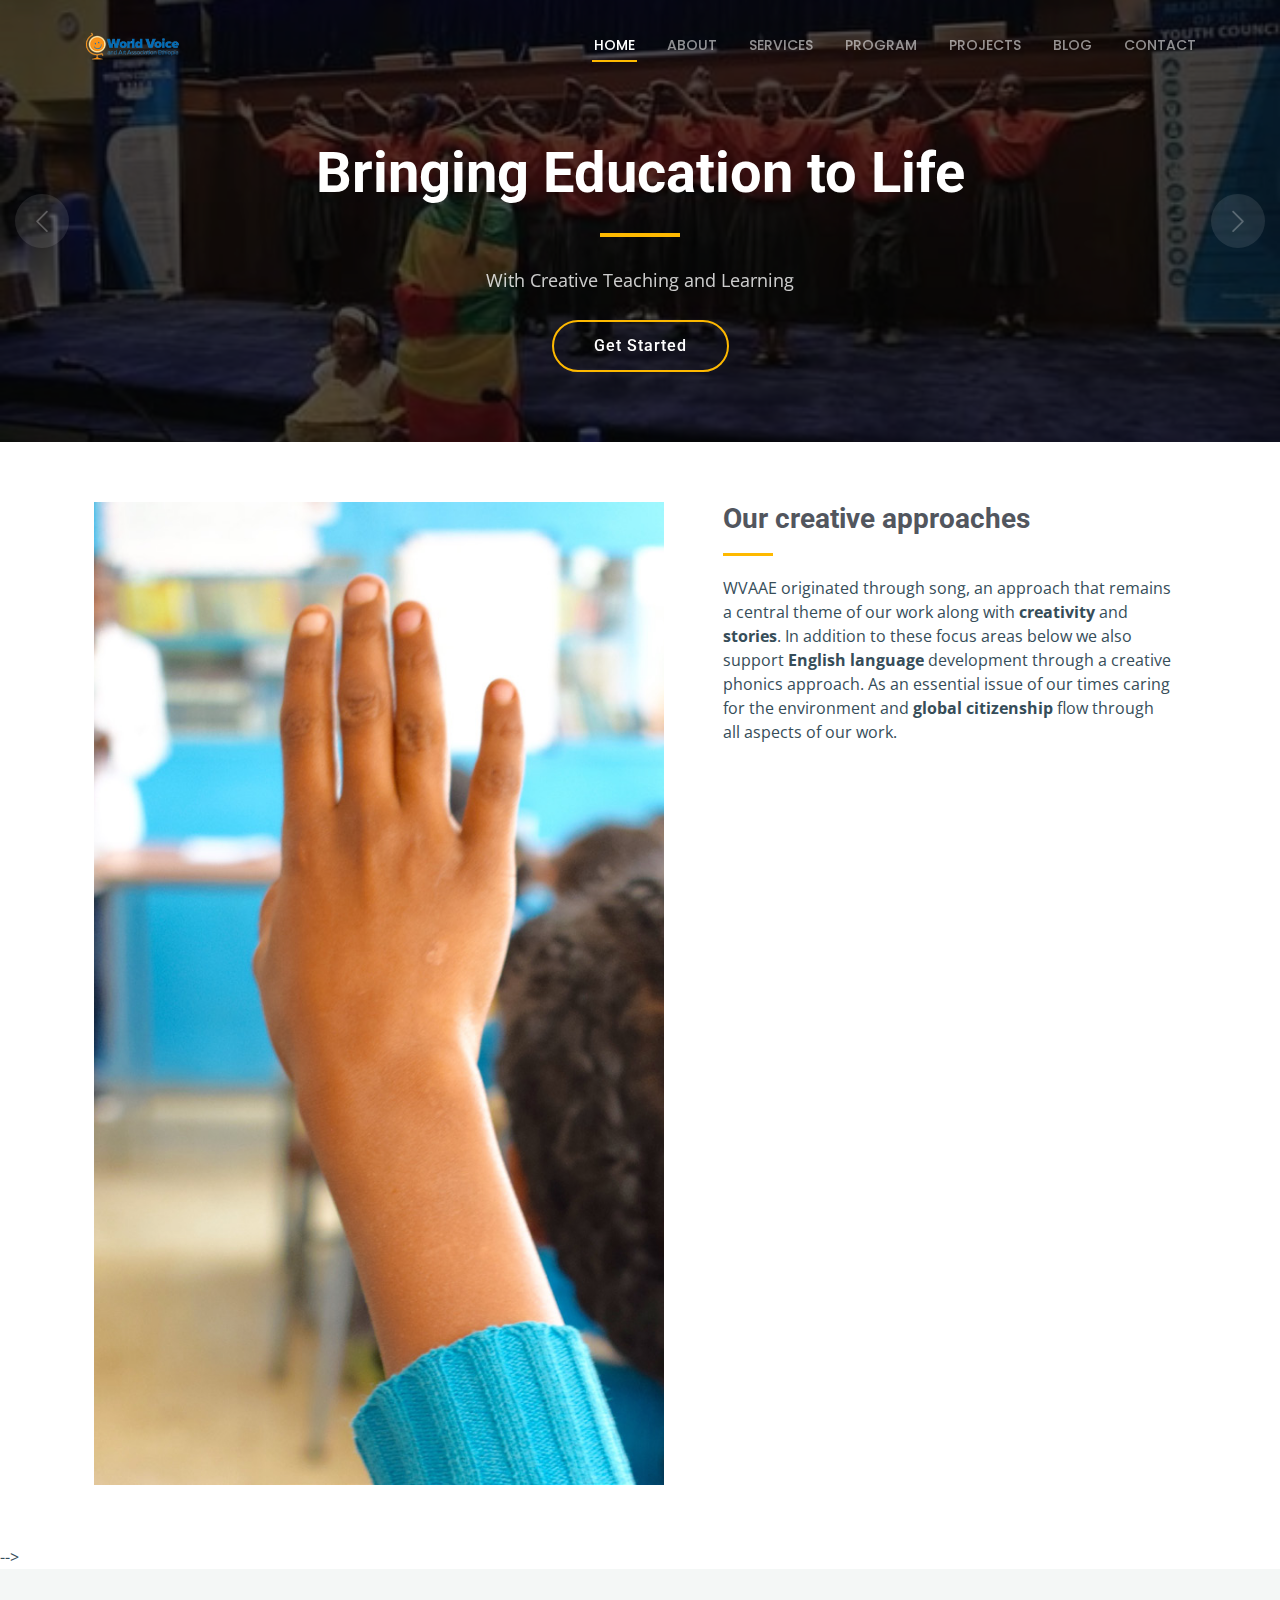
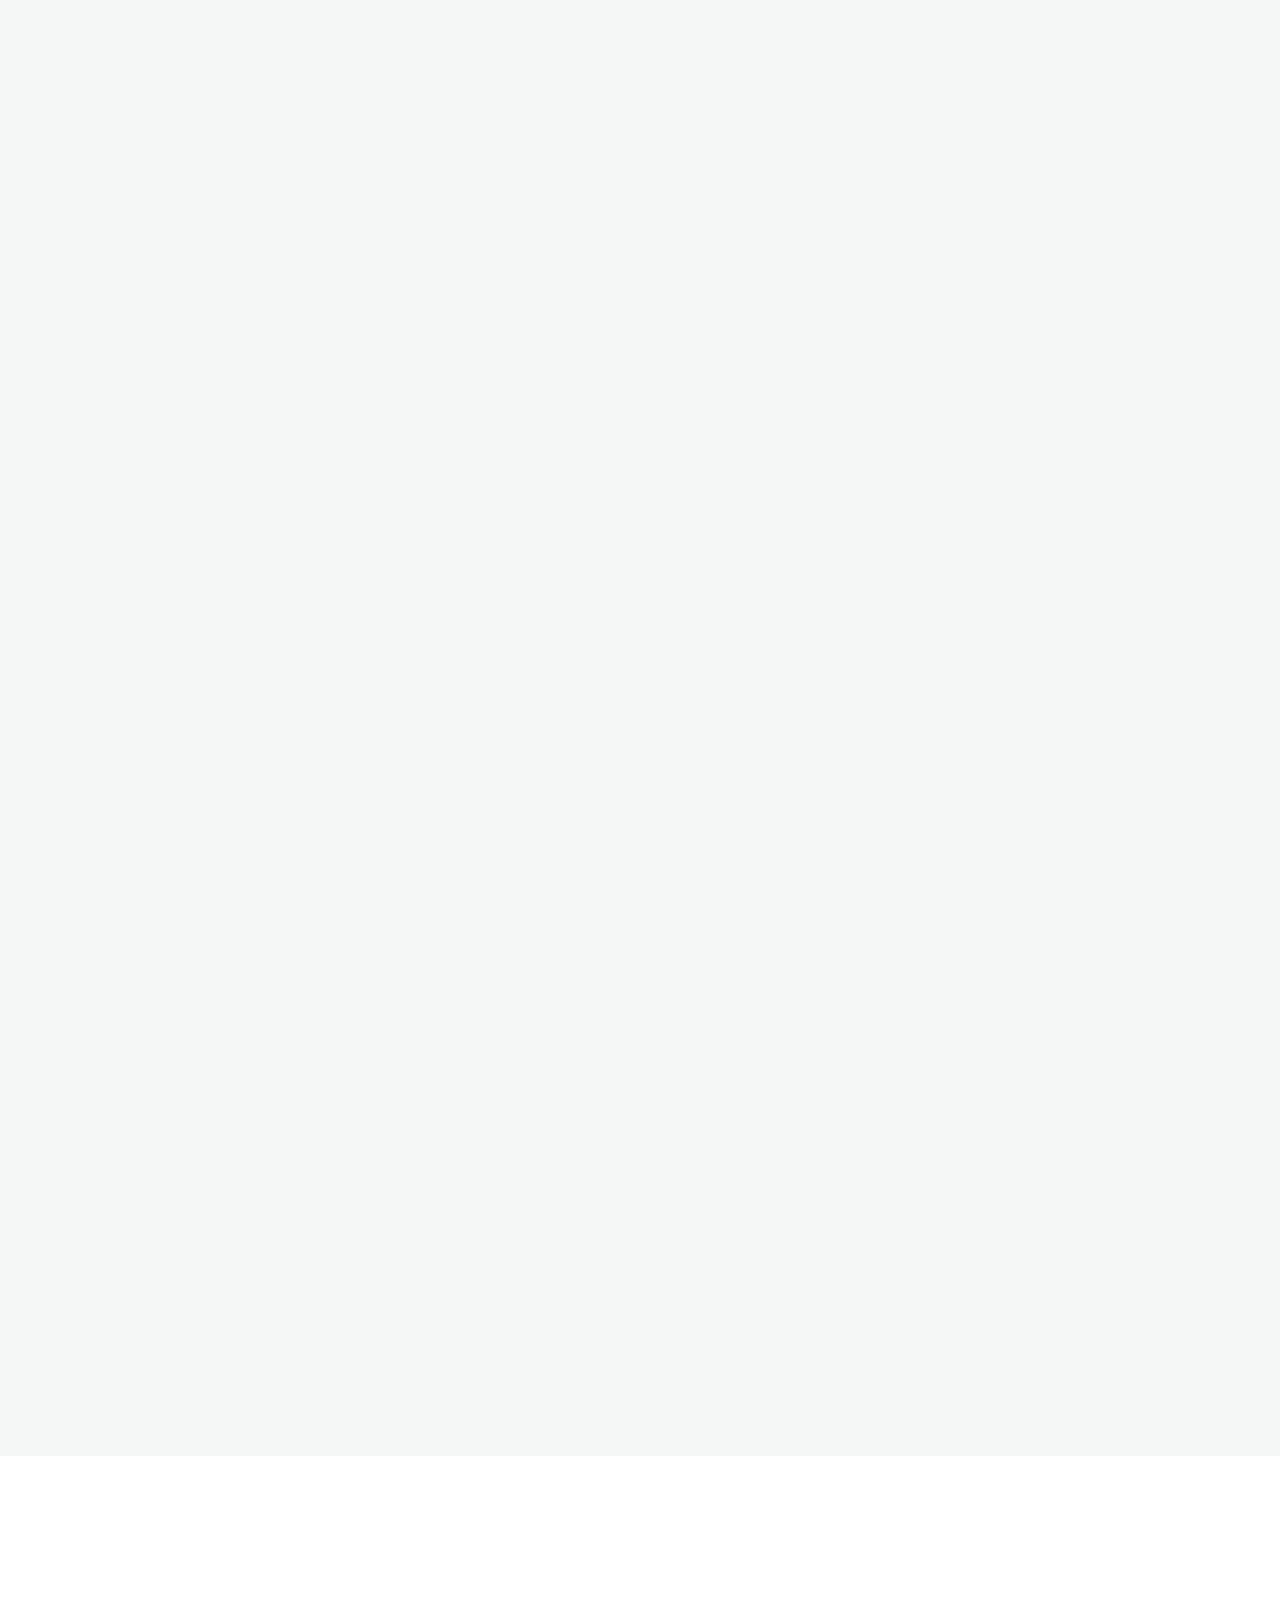
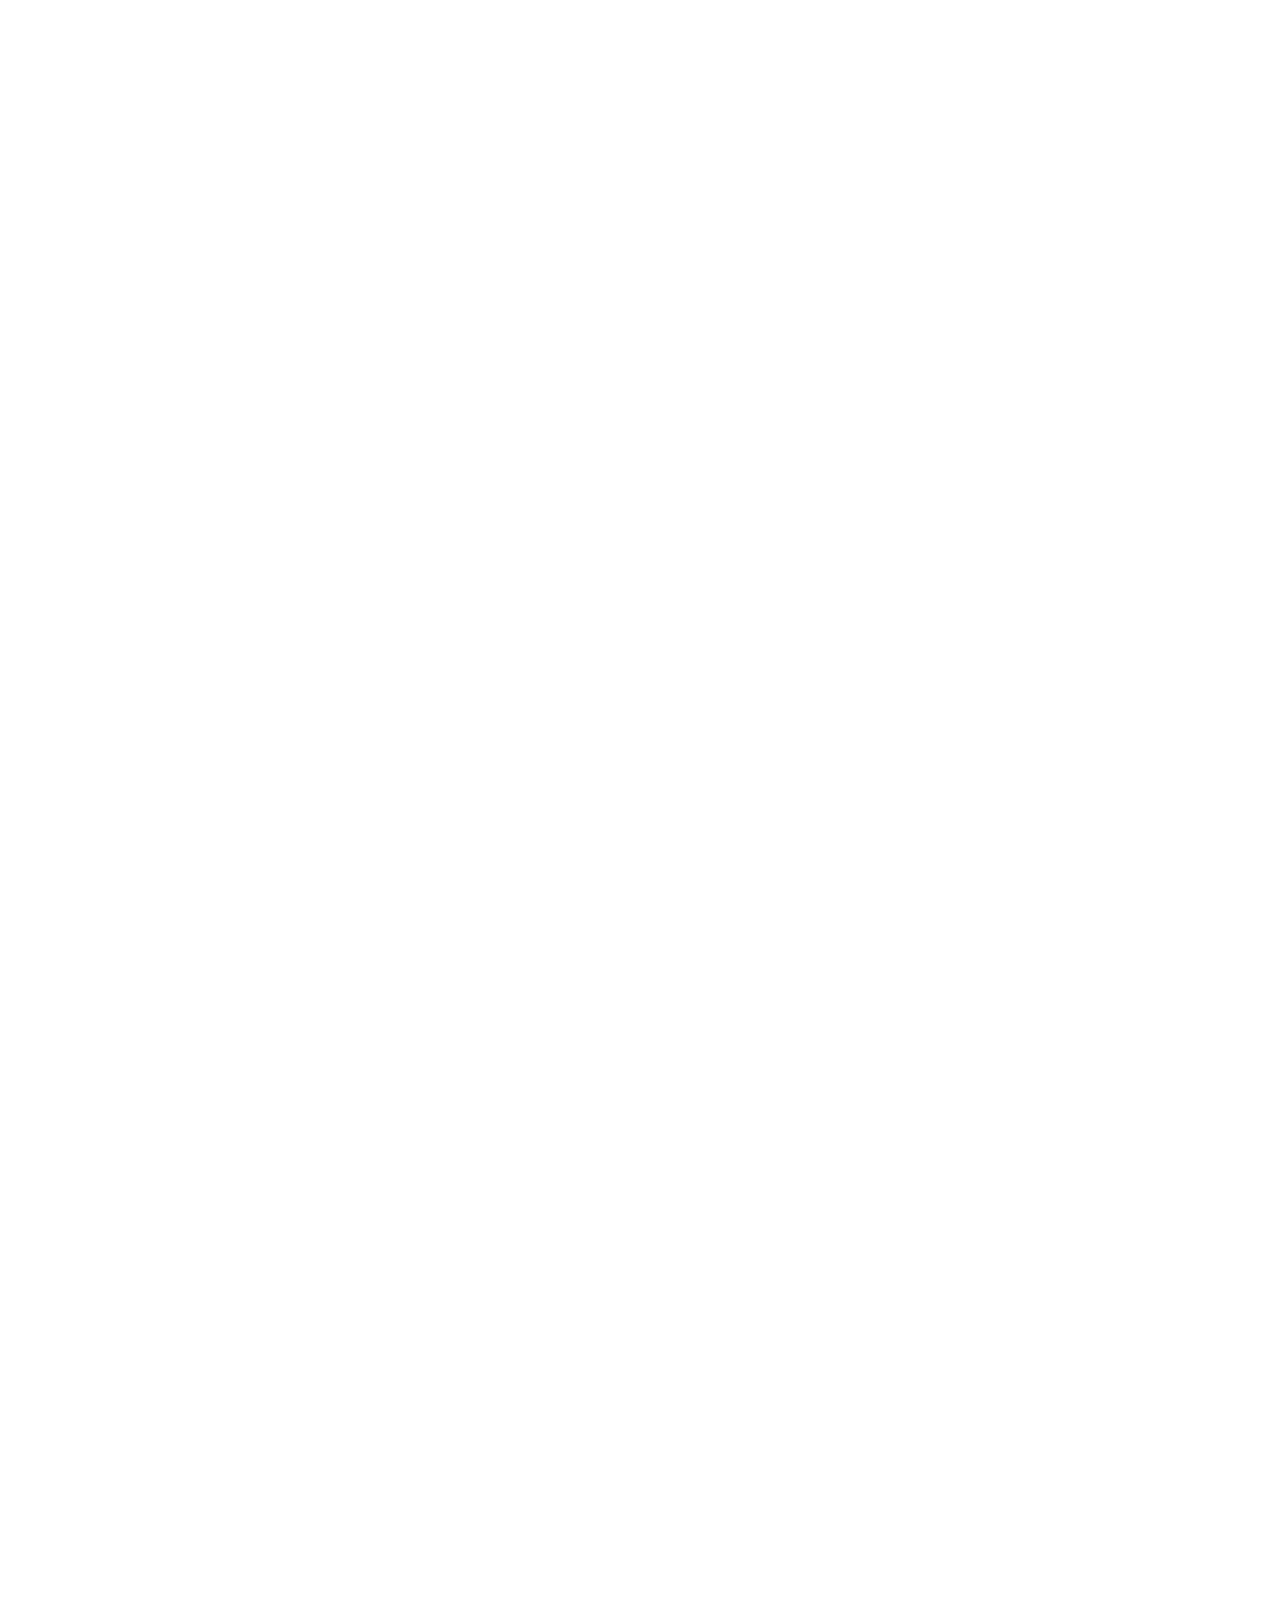
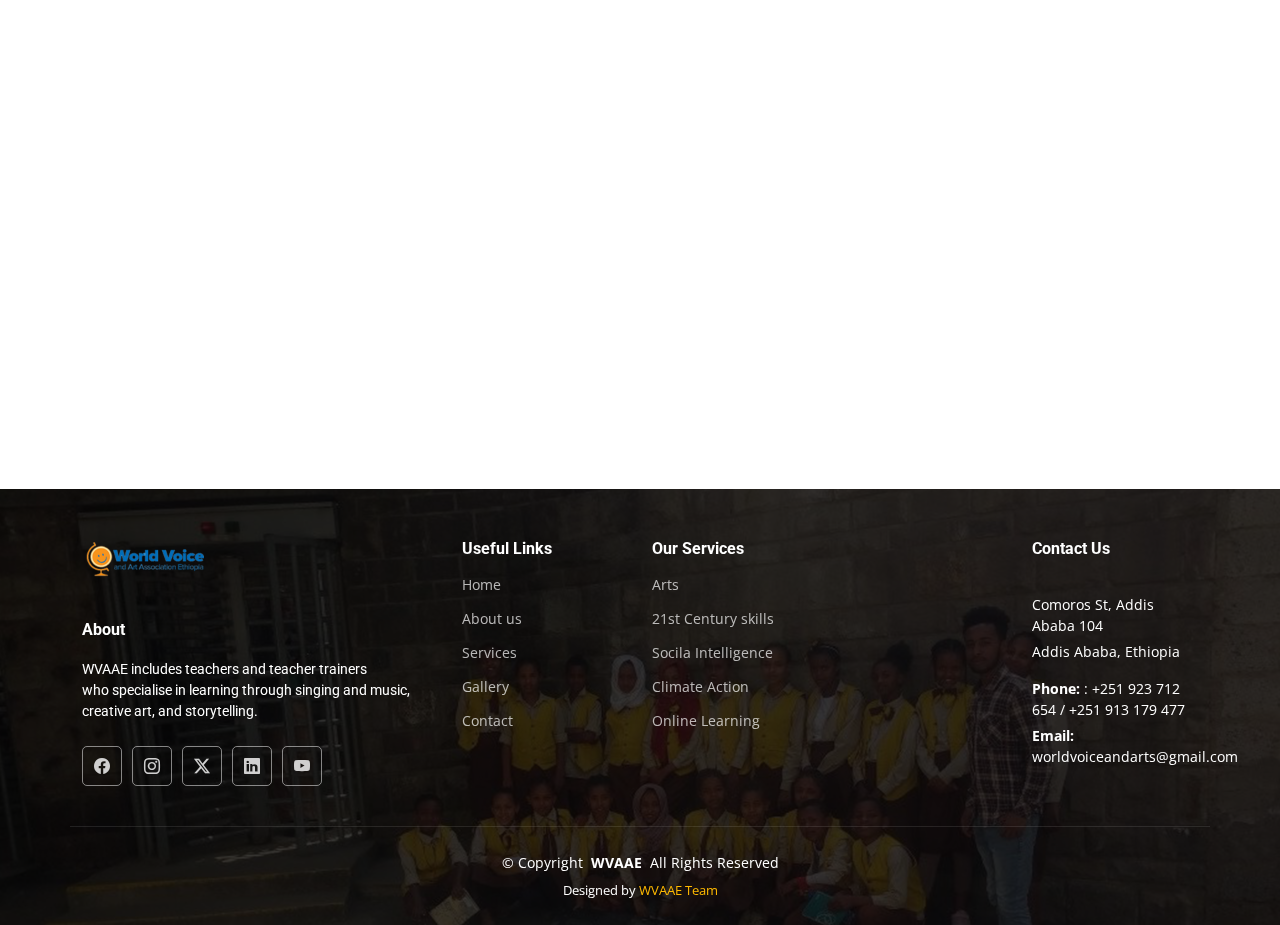
==== commit 0d992f93: "product" ====
--- a/index.html
+++ b/index.html
@@ -38,7 +38,7 @@
 
       <a href="index.html" class="logo d-flex align-items-center">
         <!-- Uncomment the line below if you also wish to use an image logo -->
-        <img src="assets/img/logo.png" alt="" style="width:100px;height:100px; transform: scale(2)">
+        <img src="assets/img/logo.png" alt="" style="width:100px;height:100px;">
         <!--<h1 class="sitename">UpConstruction</h1> <span>.</span>-->
       </a>
 
@@ -47,6 +47,7 @@
           <li><a href="index.html" class="active">Home</a></li>
           <li><a href="about.html">About</a></li>
           <li><a href="services.html">Services</a></li>
+          <li><a href="program.html">program</a></li> 
           <li><a href="projects.html">Projects</a></li>
           <li><a href="blog.php">Blog</a></li>
           <!--<li><a href="blog.html">Gallery</a></li>-->
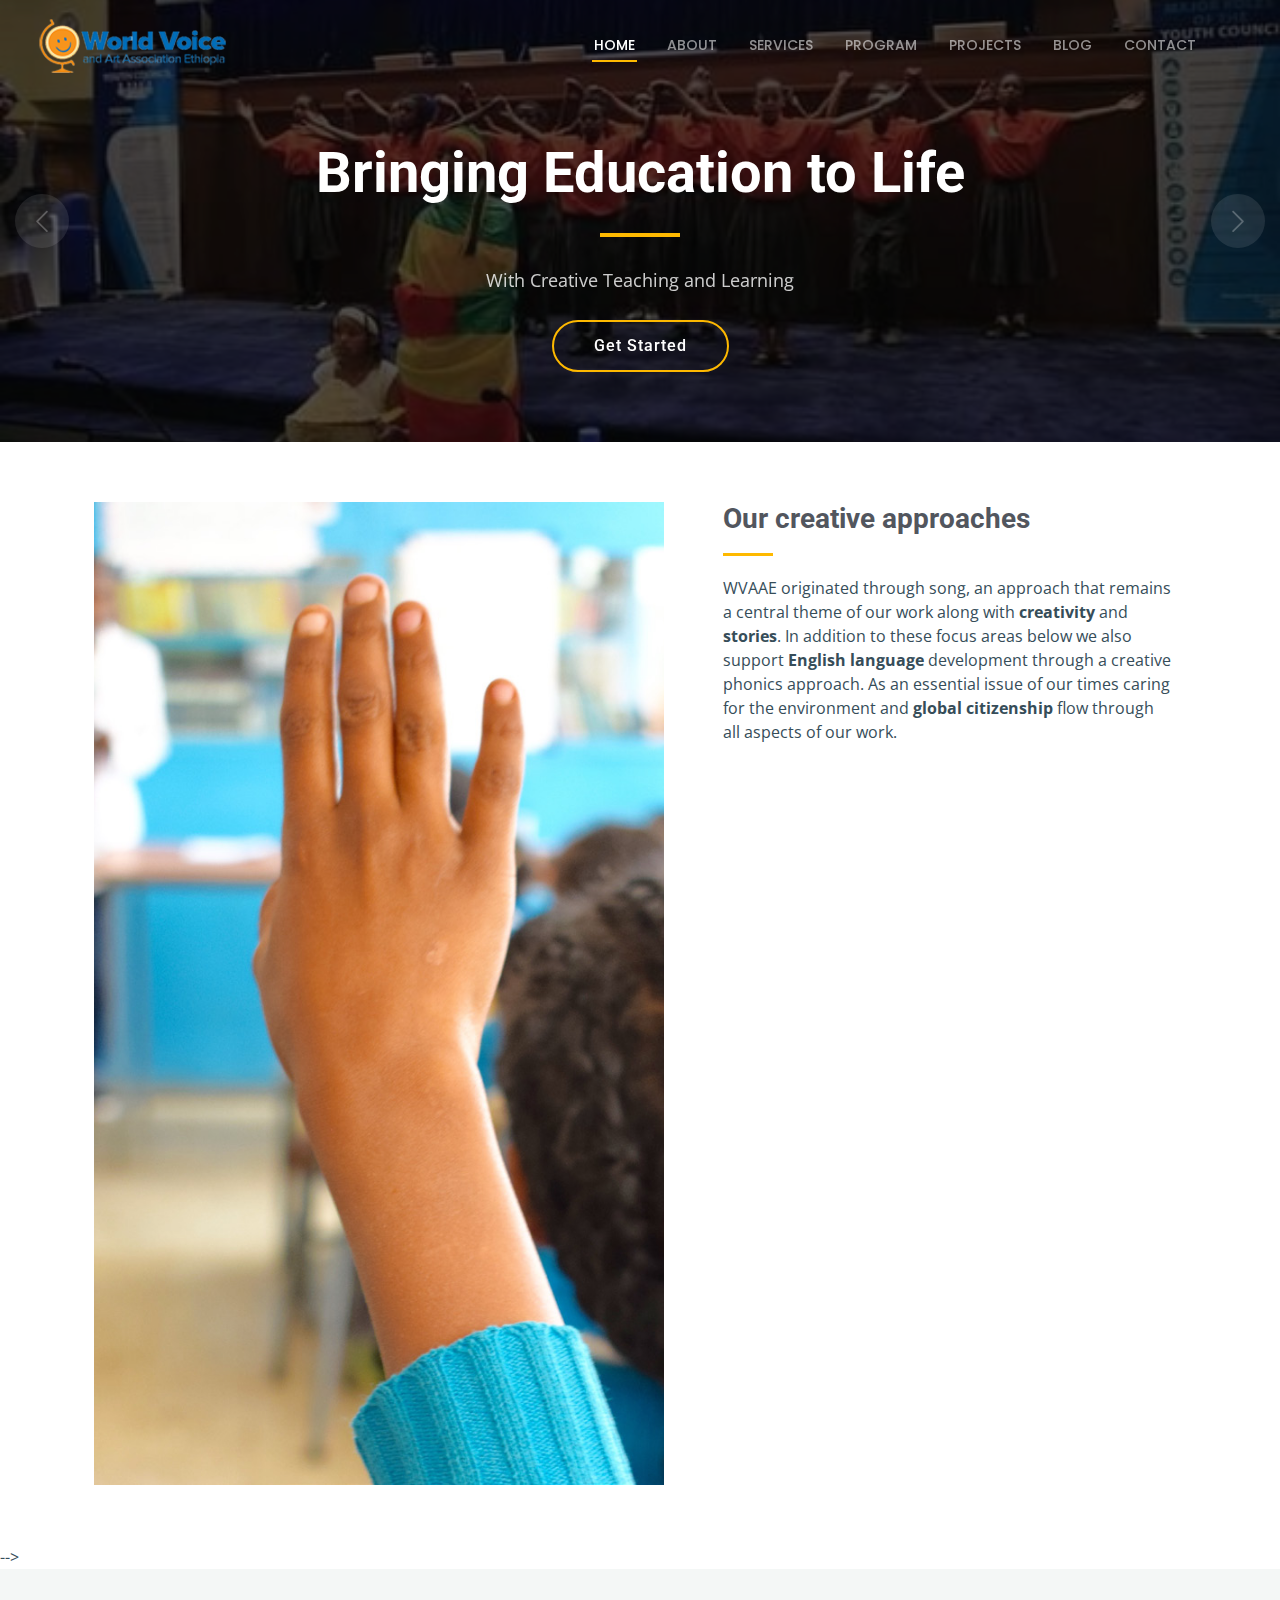
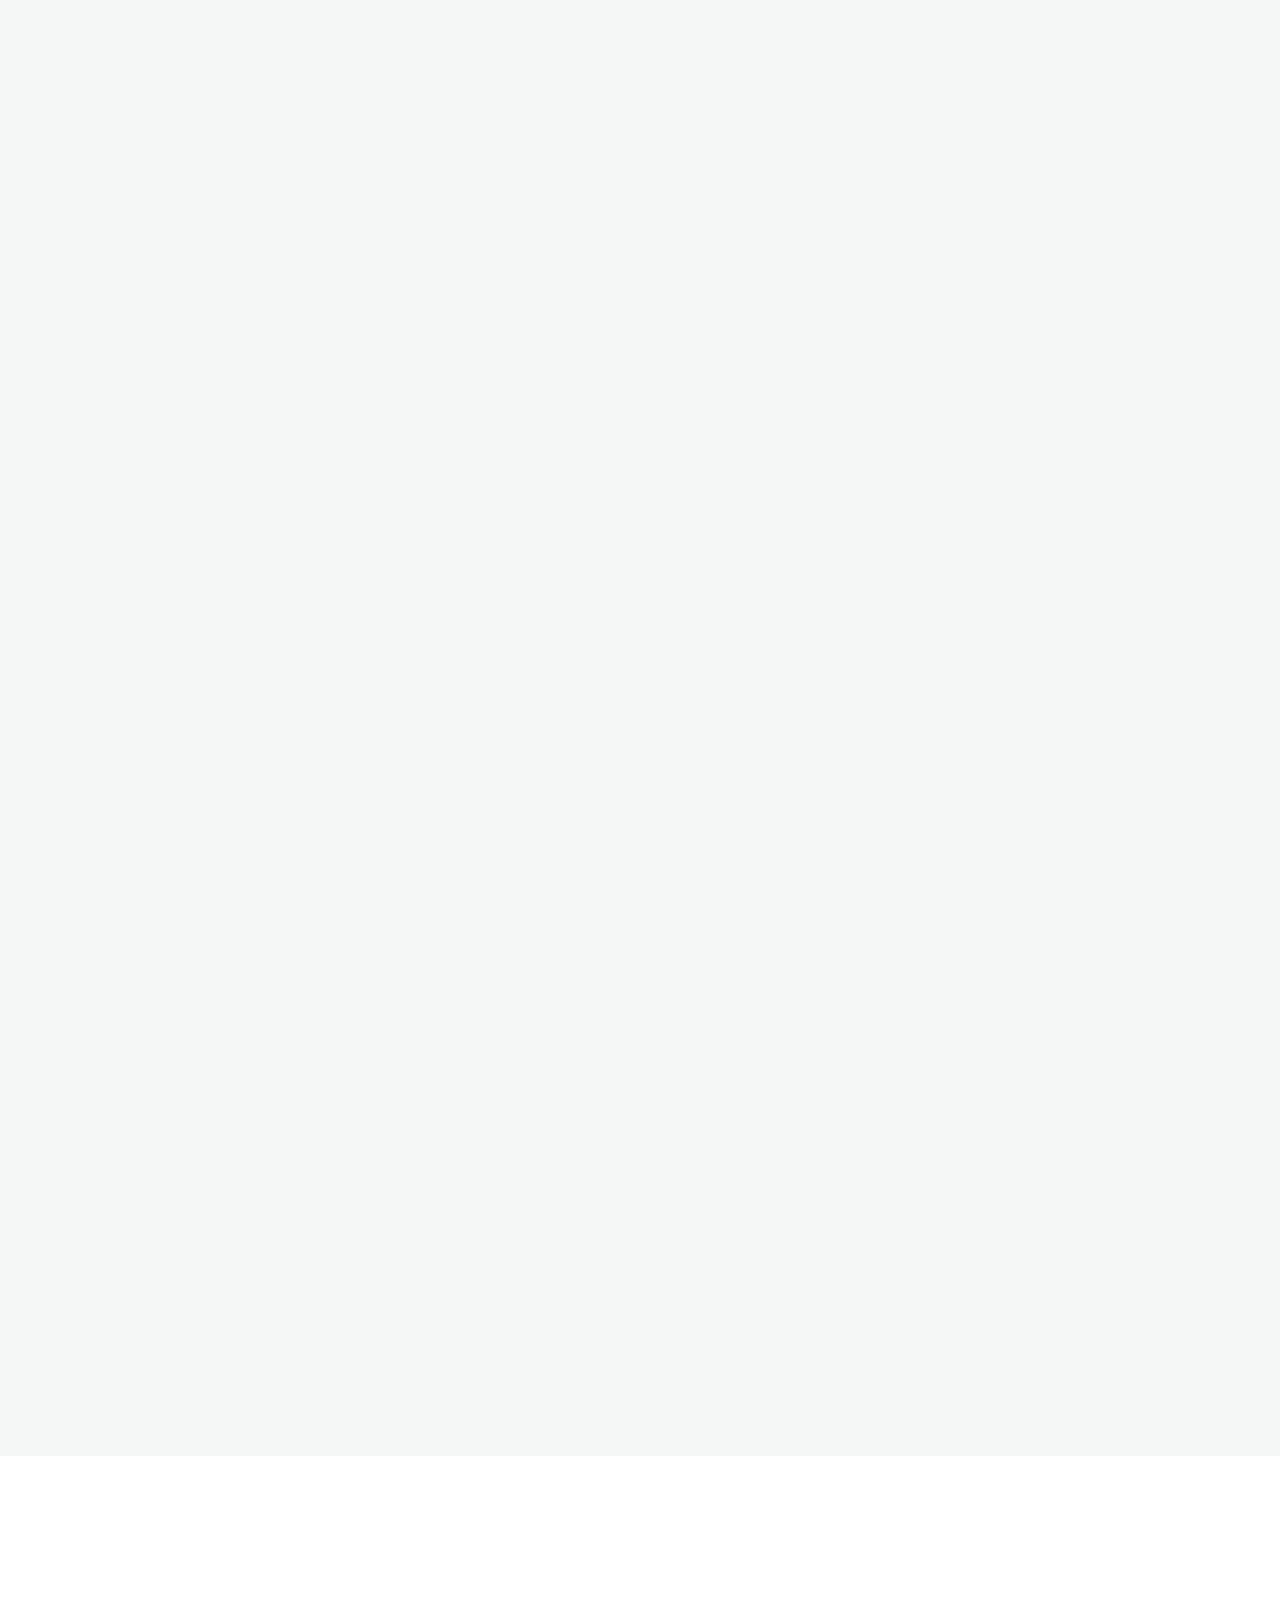
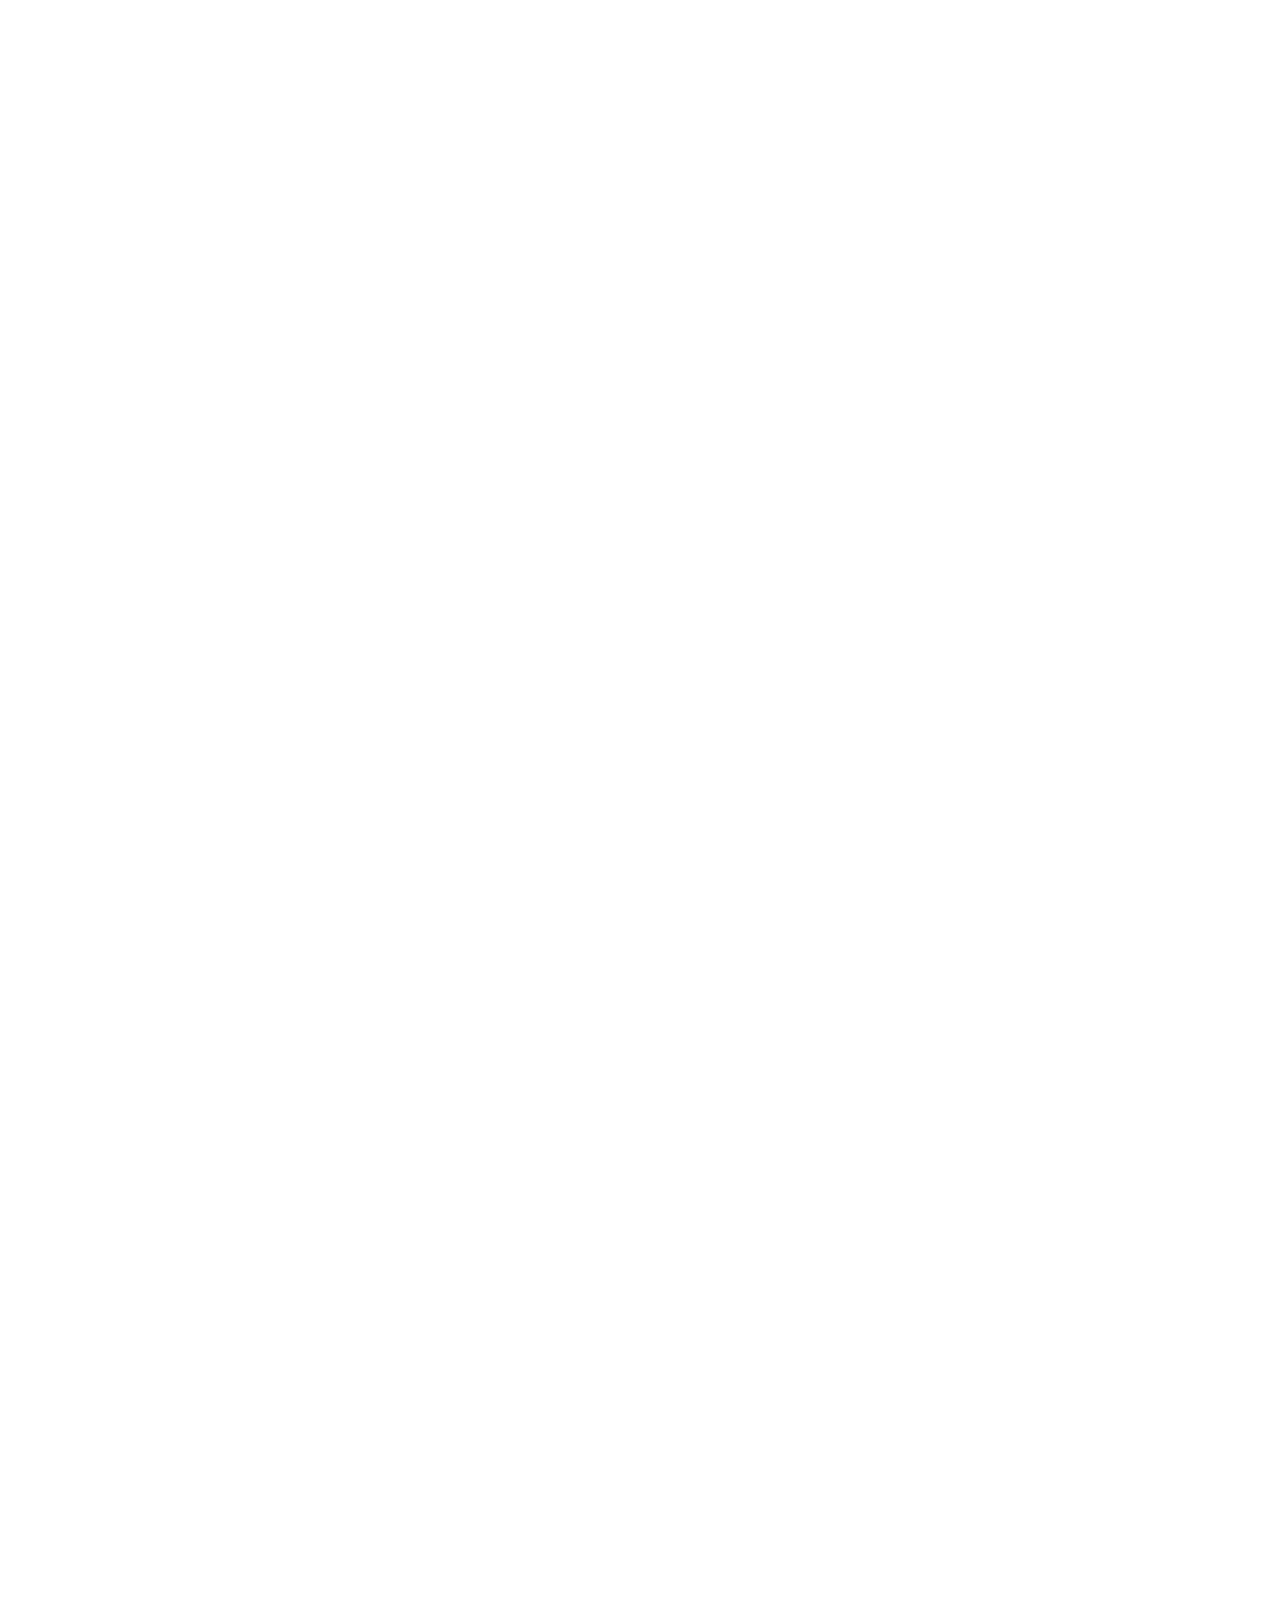
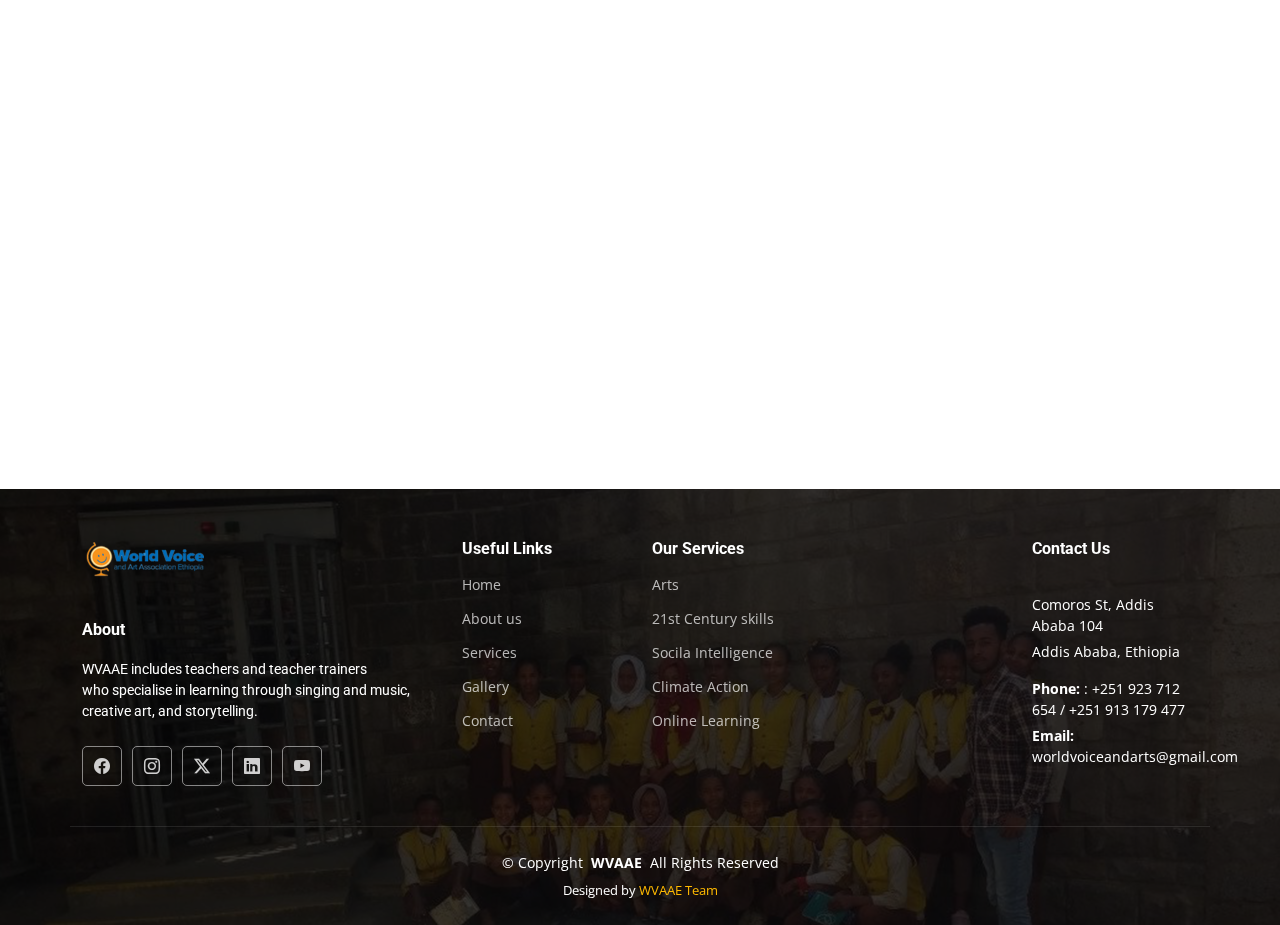
==== commit a705be8e: "Merge branch 'main' of https://github.com/Tewobsta-sa/worldvoice" ====
--- a/index.html
+++ b/index.html
@@ -38,7 +38,7 @@
 
       <a href="index.html" class="logo d-flex align-items-center">
         <!-- Uncomment the line below if you also wish to use an image logo -->
-        <img src="assets/img/logo.png" alt="" style="width:100px;height:100px;">
+        <img src="assets/img/logo.png" alt="" style="width:100px;height:100px; transform: scale(2)">
         <!--<h1 class="sitename">UpConstruction</h1> <span>.</span>-->
       </a>
 
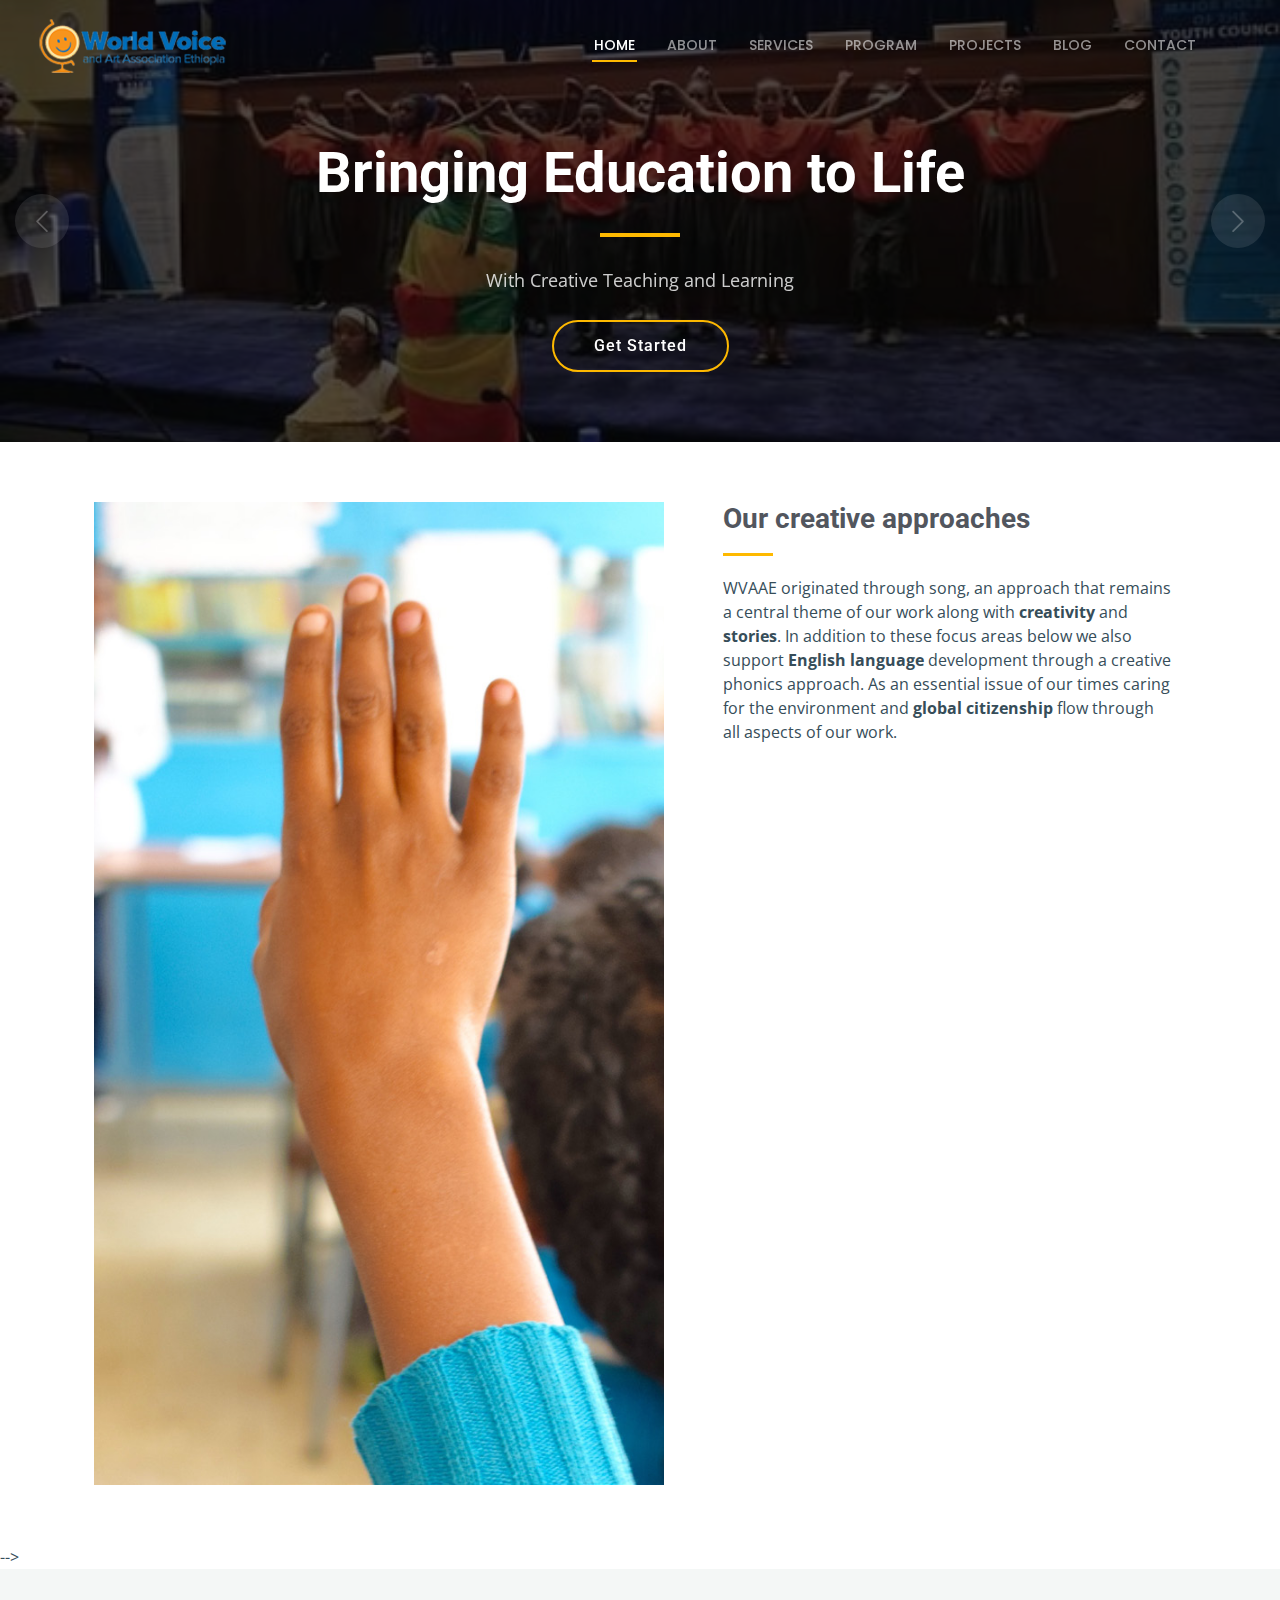
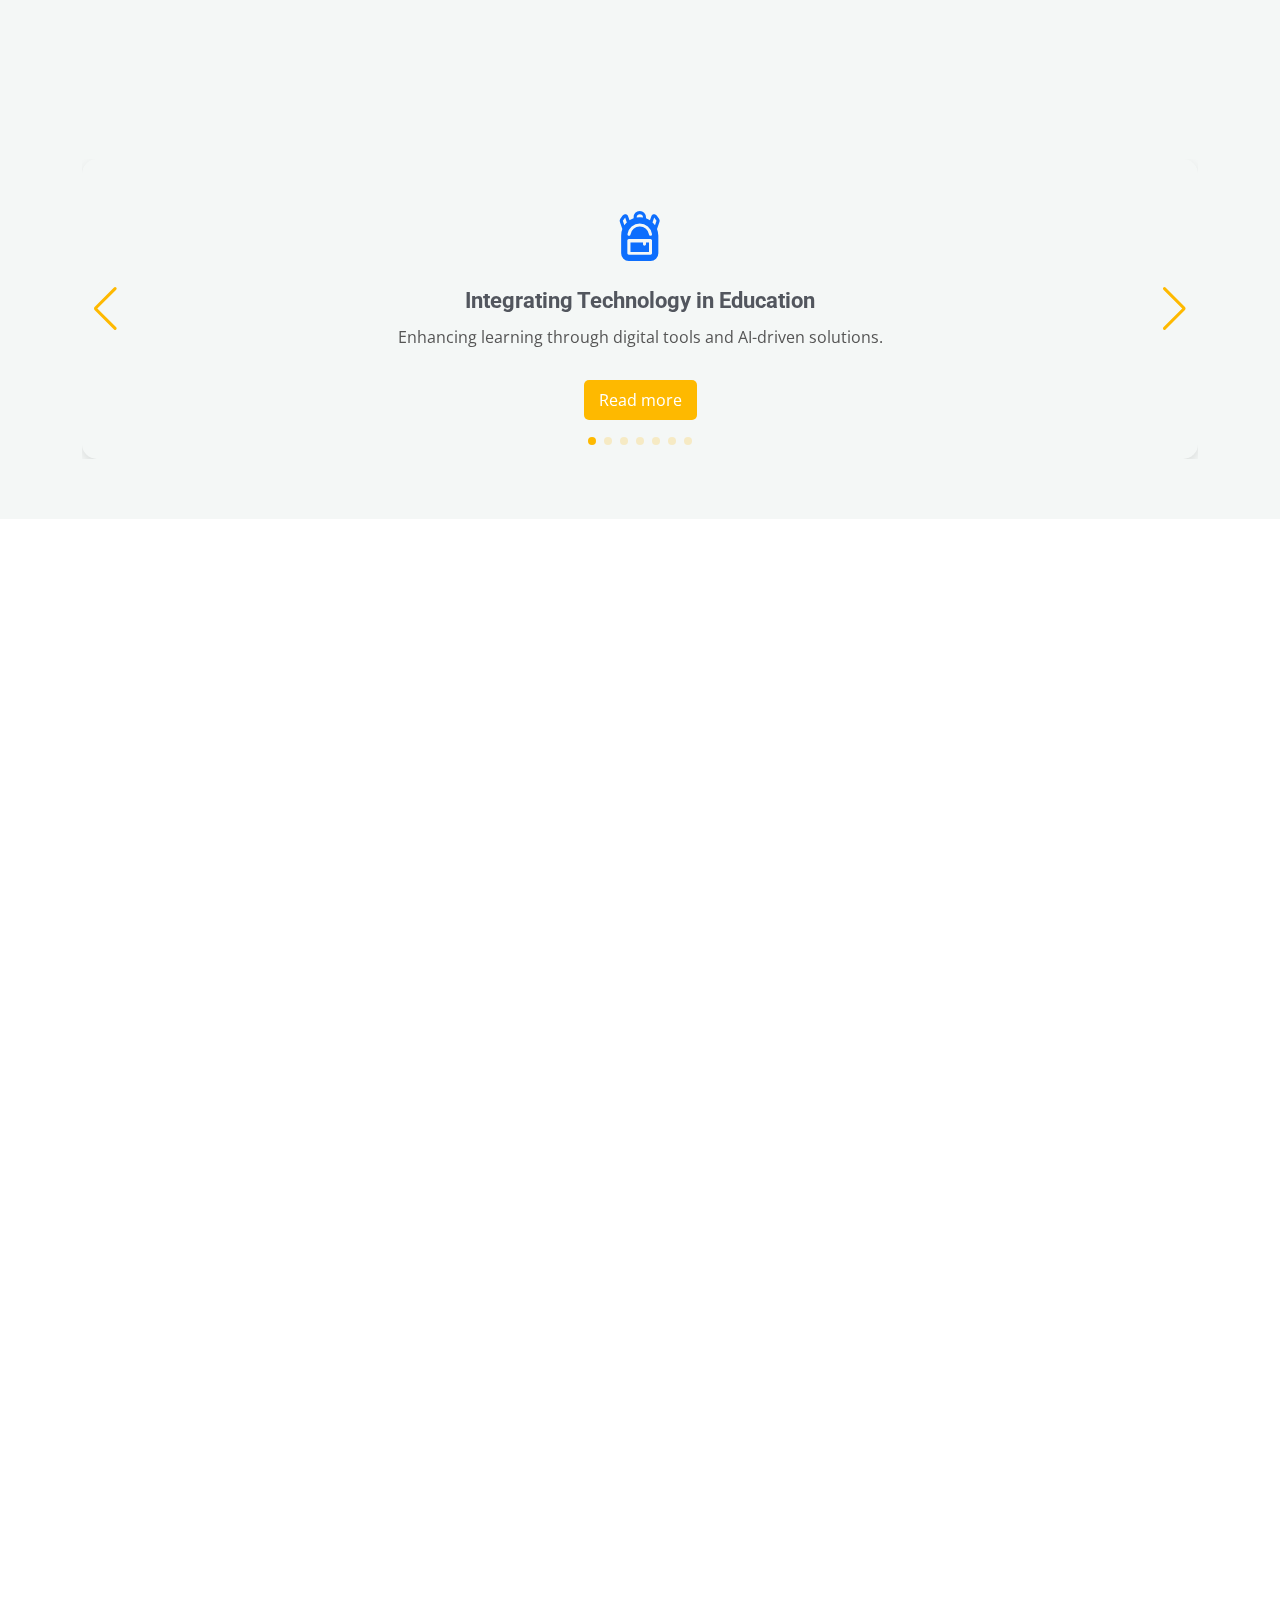
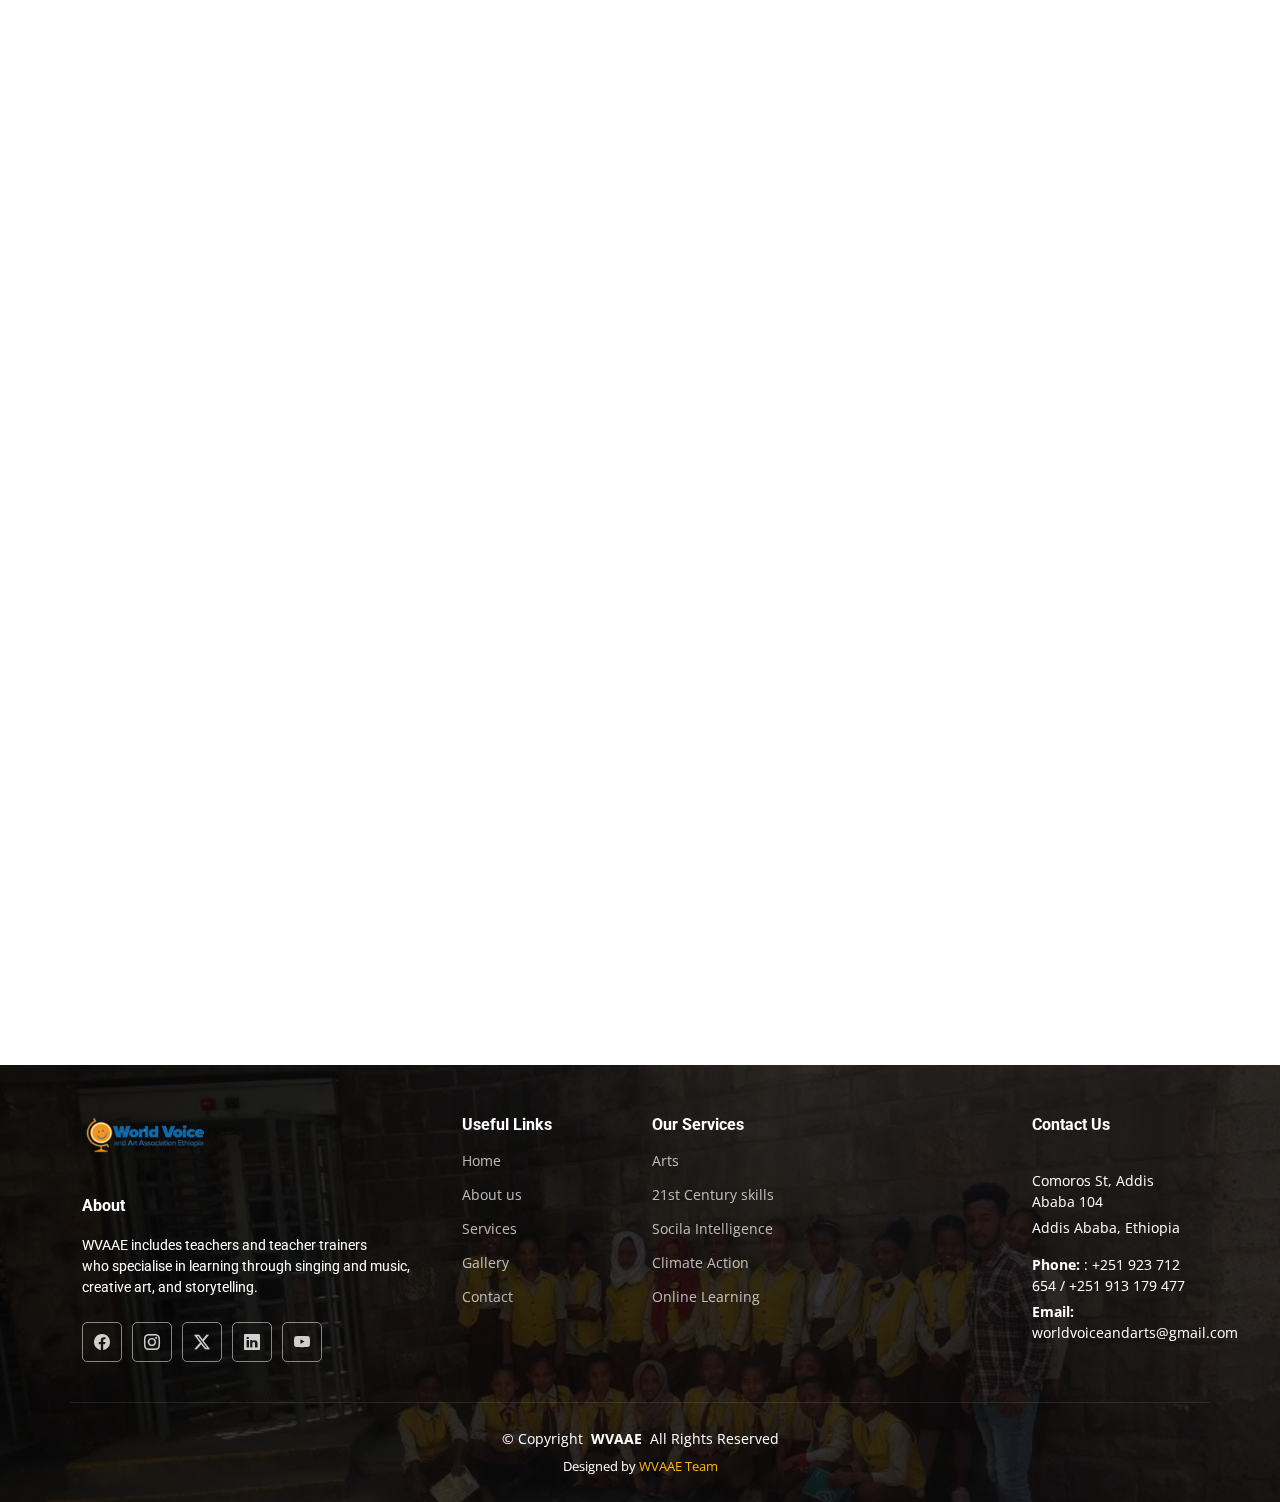
==== commit 58a7dbf9: "slider on the home page" ====
--- a/index.html
+++ b/index.html
@@ -24,9 +24,77 @@
   <link href="assets/vendor/fontawesome-free/css/all.min.css" rel="stylesheet">
   <link href="assets/vendor/glightbox/css/glightbox.min.css" rel="stylesheet">
   <link href="assets/vendor/swiper/swiper-bundle.min.css" rel="stylesheet">
+  <link rel="stylesheet" href="https://cdn.jsdelivr.net/npm/swiper@11/swiper-bundle.min.css" />
 
   <!-- Main CSS File -->
   <link href="assets/css/main.css" rel="stylesheet">
+
+  <style>
+    /* Swiper container */
+    .swiper {
+      width: 100%;
+      height: 300px;
+    }
+  
+    .swiper-slide {
+      display: flex;
+      align-items: center;
+      justify-content: center;
+      text-align: center;
+      flex-direction: column;
+      padding: 40px;
+      border-radius: 15px;
+      box-shadow: 0px 4px 10px rgba(0, 0, 0, 0.1);
+      transition: transform 0.3s ease-in-out;
+    }
+  
+    .swiper-slide:hover {
+      transform: scale(1.05);
+    }
+  
+    .service-icon {
+      font-size: 50px;
+      margin-bottom: 15px;
+    }
+  
+    .service-title {
+      font-size: 22px;
+      font-weight: bold;
+      margin-bottom: 10px;
+    }
+  
+    .service-description {
+      color: #555;
+      font-size: 16px;
+      max-width: 80%;
+    }
+  
+    .service-btn {
+      margin-top: 15px;
+      padding: 8px 15px;
+      font-size: 16px;
+      color: white;
+      background: #feb900;;
+      border-radius: 5px;
+      text-decoration: none;
+      transition: background 0.3s;
+    }
+  
+    .service-btn:hover {
+      background: #d89f02;;;
+      color: #fff;
+    }
+  
+    /* Navigation Buttons */
+    .swiper-button-next, .swiper-button-prev {
+      color: #feb900 !important;
+    }
+  
+    /* Pagination Dots */
+    .swiper-pagination-bullet {
+      background: #feb900 !important;
+    }
+  </style>
 
   
 </head>
@@ -277,89 +345,75 @@
       </div><!-- End Section Title -->
 
       <div class="container">
-
-        <div class="row gy-4">
-
-          <div class="col-lg-4 col-md-6" data-aos="fade-up" data-aos-delay="100">
-            <div class="service-item  position-relative">
-              <div class="icon">
-                <i class="bi bi-backpack3-fill"></i>
-              </div>
-              <h3>Integrating Technology in education</h3>
-              <p>Integrating technology in education involves thoughtfully incorporating digital tools and resources into teaching and learning to enhance student outcomes and engagement.</p>
-              <a href="services.html" class="readmore stretched-link">Read more <i class="bi bi-arrow-right"></i></a>
-            </div>
-          </div><!-- End Service Item -->
-
-          <div class="col-lg-4 col-md-6" data-aos="fade-up" data-aos-delay="200">
-            <div class="service-item position-relative">
-              <div class="icon">
-                <i class="bi bi-easel2-fill"></i>
-              </div>
-              <h3>Arts</h3>
-              <p>Incorporating art across all subjects to enhance learning and create a more engaging and stimulating educational environment.</p>
-              <a href="services.html" class="readmore stretched-link">Read more <i class="bi bi-arrow-right"></i></a>
-            </div>
-          </div><!-- End Service Item -->
-
-          <div class="col-lg-4 col-md-6" data-aos="fade-up" data-aos-delay="300">
-            <div class="service-item position-relative">
-              <div class="icon">
-                <i class="bi bi-tools"></i>
-              </div>
-              <h3>21st Century skills</h3>
-              <p>21st-century skills are the abilities needed to succeed in today's rapidly changing world.</p>
-              <a href="services.html" class="readmore stretched-link">Read more <i class="bi bi-arrow-right"></i></a>
-            </div>
-          </div><!-- End Service Item -->
-
-          <div class="col-lg-4 col-md-6" data-aos="fade-up" data-aos-delay="400">
-            <div class="service-item position-relative">
-              <div class="icon">
-                <i class="bi bi-people-fill"></i>
-              </div>
-              <h3>Socila Intelligence</h3>
-              <p>Social intelligence is a valuable asset in all aspects of life, from personal relationships and teamwork to leadership roles and career success.</p>
-              <a href="services.html" class="readmore stretched-link">Read more <i class="bi bi-arrow-right"></i></a>
-            </div>
-          </div><!-- End Service Item -->
-
-          <div class="col-lg-4 col-md-6" data-aos="fade-up" data-aos-delay="500">
-            <div class="service-item position-relative">
-              <div class="icon">
-                <i class="bi bi-tornado"></i>
-              </div>
-              <h3>Climate Action</h3>
-              <p>Climate action encompasses the efforts undertaken to mitigate climate change and adapt to its effects.</p>
-              <a href="services.html" class="readmore stretched-link">Read more <i class="bi bi-arrow-right"></i></a>
-            </div>
-          </div><!-- End Service Item -->
-
-          <div class="col-lg-4 col-md-6" data-aos="fade-up" data-aos-delay="600">
-            <div class="service-item position-relative">
-              <div class="icon">
-                <i class="bi bi-person-arms-up"></i>
-              </div>
-              <h3>Mental Health</h3>
-              <p>is a vital aspect of overall well-being. Open conversations, reduced stigma, and readily available support systems are crucial for fostering a society that prioritizes and protects mental health for everyone.</p>
-              <a href="services.html" class="readmore stretched-link">Read more <i class="bi bi-arrow-right"></i></a>
-            </div>
-          </div><!-- End Service Item -->
-
-          <div class="col-lg-4 col-md-6" data-aos="fade-up" data-aos-delay="500">
-            <div class="service-item position-relative">
-              <div class="icon">
-                <i class="bi bi-laptop-fill"></i>
-              </div>
-              <h3>Online Learning</h3>
-              <p>is the use of electronic media and information and communication technologies (ICT) in education. </p>
-              <a href="services.html" class="readmore stretched-link">Read more <i class="bi bi-arrow-right"></i></a>
-            </div>
-          </div><!-- End Service Item -->
-
-        </div>
-
-      </div>
+        <div class="swiper mySwiper">
+          <div class="swiper-wrapper">
+            
+            <div class="swiper-slide">
+              <i class="bi bi-backpack3-fill service-icon text-primary"></i>
+              <h4 class="service-title">Integrating Technology in Education</h4>
+              <p class="service-description">Enhancing learning through digital tools and AI-driven solutions.</p>
+              <a href="services.html" class="service-btn">Read more</a>
+            </div>
+      
+            <div class="swiper-slide">
+              <i class="bi bi-easel2-fill service-icon text-danger"></i>
+              <h4 class="service-title">Arts</h4>
+              <p class="service-description">Encouraging creative expression through various artistic mediums.</p>
+              <a href="services.html" class="service-btn">Read more</a>
+            </div>
+      
+            <div class="swiper-slide">
+              <i class="bi bi-tools service-icon text-warning"></i>
+              <h4 class="service-title">21st Century Skills</h4>
+              <p class="service-description">Developing critical thinking, collaboration, and communication skills.</p>
+              <a href="services.html" class="service-btn">Read more</a>
+            </div>
+      
+            <div class="swiper-slide">
+              <i class="bi bi-people-fill service-icon text-success"></i>
+              <h4 class="service-title">Social Intelligence</h4>
+              <p class="service-description">Fostering empathy, teamwork, and leadership for better communication.</p>
+              <a href="services.html" class="service-btn">Read more</a>
+            </div>
+      
+            <div class="swiper-slide">
+              <i class="bi bi-tornado service-icon text-info"></i>
+              <h4 class="service-title">Climate Action</h4>
+              <p class="service-description">Promoting sustainability and eco-friendly initiatives for a better future.</p>
+              <a href="services.html" class="service-btn">Read more</a>
+            </div>
+      
+            <div class="swiper-slide">
+              <i class="bi bi-person-arms-up service-icon text-secondary"></i>
+              <h4 class="service-title">Mental Health</h4>
+              <p class="service-description">Raising awareness and providing support for mental well-being.</p>
+              <a href="services.html" class="service-btn">Read more</a>
+            </div>
+      
+            <div class="swiper-slide">
+              <i class="bi bi-laptop-fill service-icon text-dark"></i>
+              <h4 class="service-title">Online Learning</h4>
+              <p class="service-description">Expanding educational access through virtual platforms and e-learning.</p>
+              <a href="services.html" class="service-btn">Read more</a>
+            </div>
+      
+          </div>
+          
+          <!-- Pagination and Navigation -->
+          <div class="swiper-pagination"></div>
+          <div class="swiper-button-next"></div>
+          <div class="swiper-button-prev"></div>
+        </div>
+      </div>
+      
+      
+      
+      
+      
+      
+      
+      
+      
 
     </section><!-- /Services Section -->
 
@@ -777,7 +831,7 @@
         <!-- You can delete the links only if you've purchased the pro version. -->
         <!-- Licensing information: https://bootstrapmade.com/license/ -->
         <!-- Purchase the pro version with working PHP/AJAX contact form: [buy-url] -->
-        Designed by <a href="https://bootstrapmade.com/">WVAAE Team</a>
+        Designed by <a href=# >WVAAE Team</a>
       </div>
     </div>
 
@@ -798,6 +852,29 @@
   <script src="assets/vendor/isotope-layout/isotope.pkgd.min.js"></script>
   <script src="assets/vendor/swiper/swiper-bundle.min.js"></script>
   <script src="assets/vendor/purecounter/purecounter_vanilla.js"></script>
+  <script src="https://cdn.jsdelivr.net/npm/swiper@11/swiper-bundle.min.js"></script>
+
+  <script>
+    var swiper = new Swiper(".mySwiper", {
+      loop: true, 
+      autoplay: {
+        delay: 2000, 
+        disableOnInteraction: false, 
+      },
+      navigation: {
+        nextEl: ".swiper-button-next",
+        prevEl: ".swiper-button-prev",
+      },
+      pagination: {
+        el: ".swiper-pagination",
+        clickable: true,
+      },
+      effect: "fade", 
+      fadeEffect: {
+        crossFade: true
+      }
+    });
+  </script>
 
   <!-- Main JS File -->
   <script src="assets/js/main.js"></script>
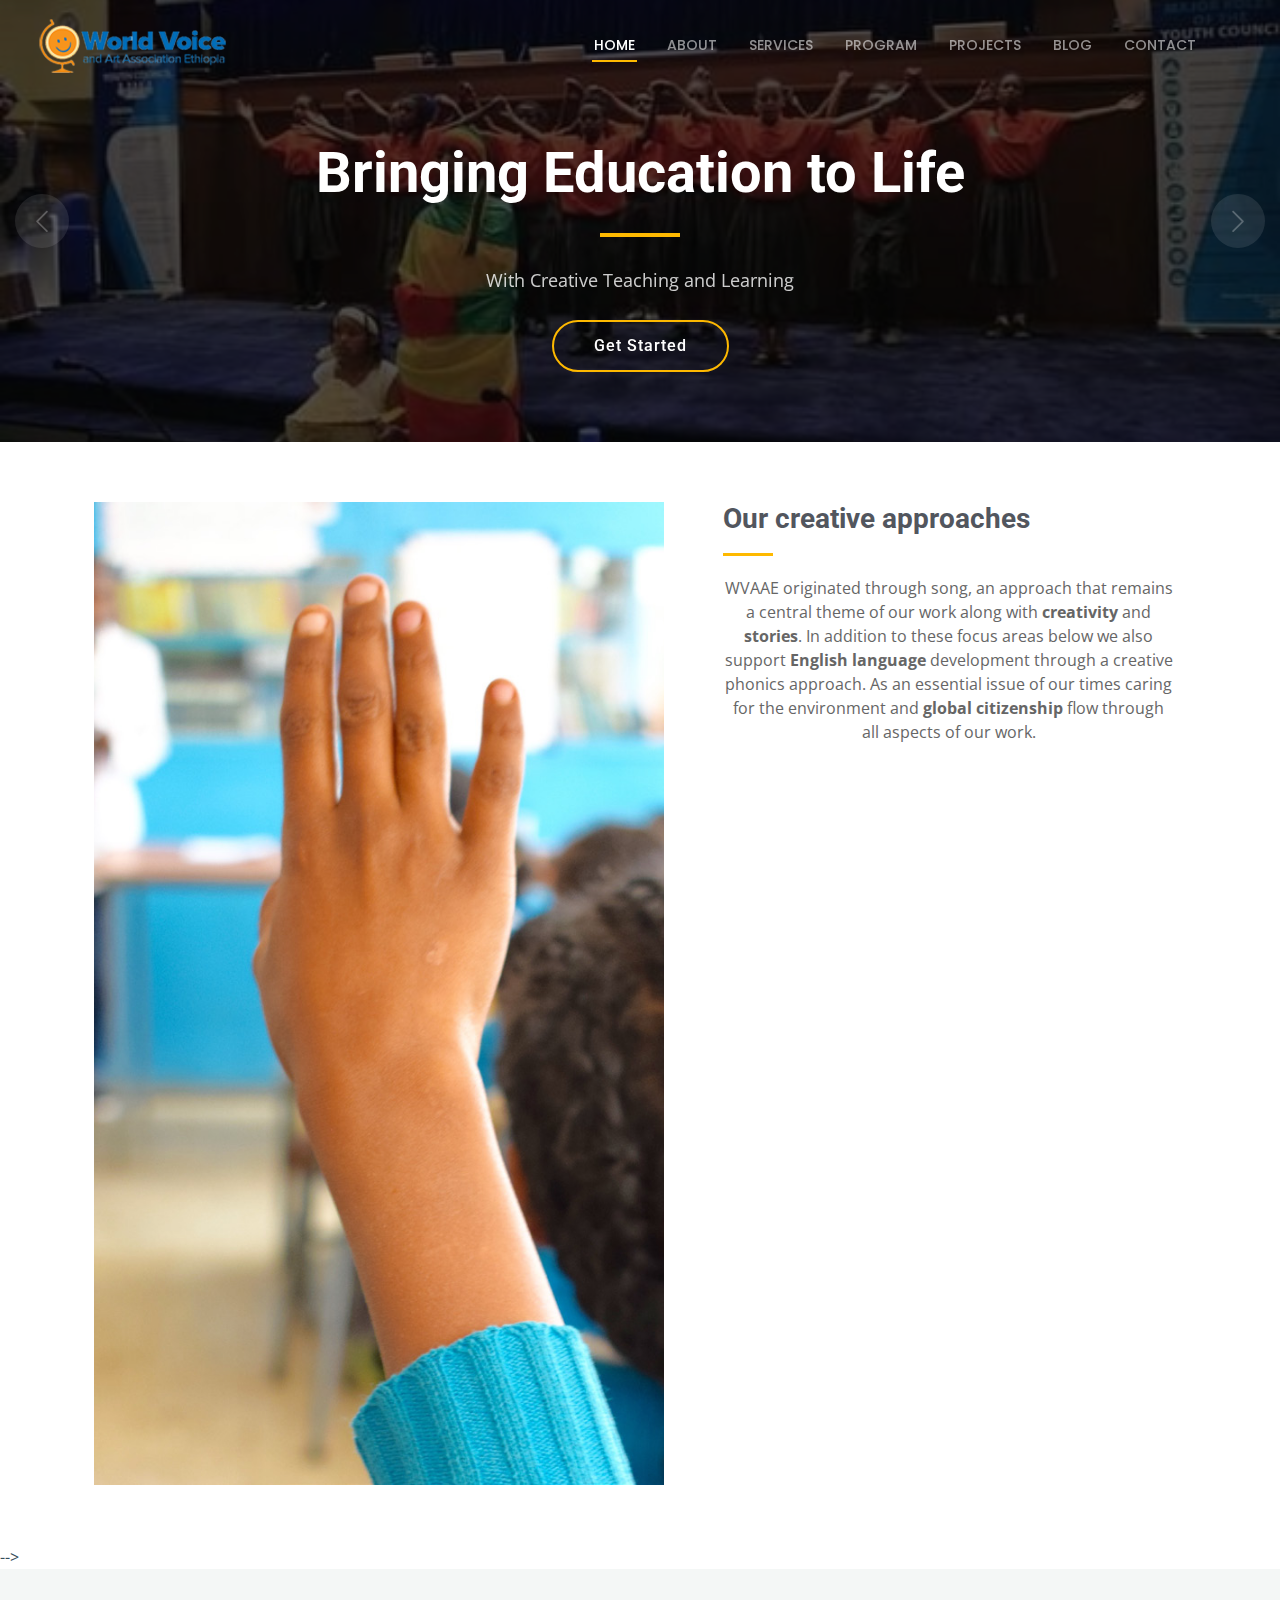
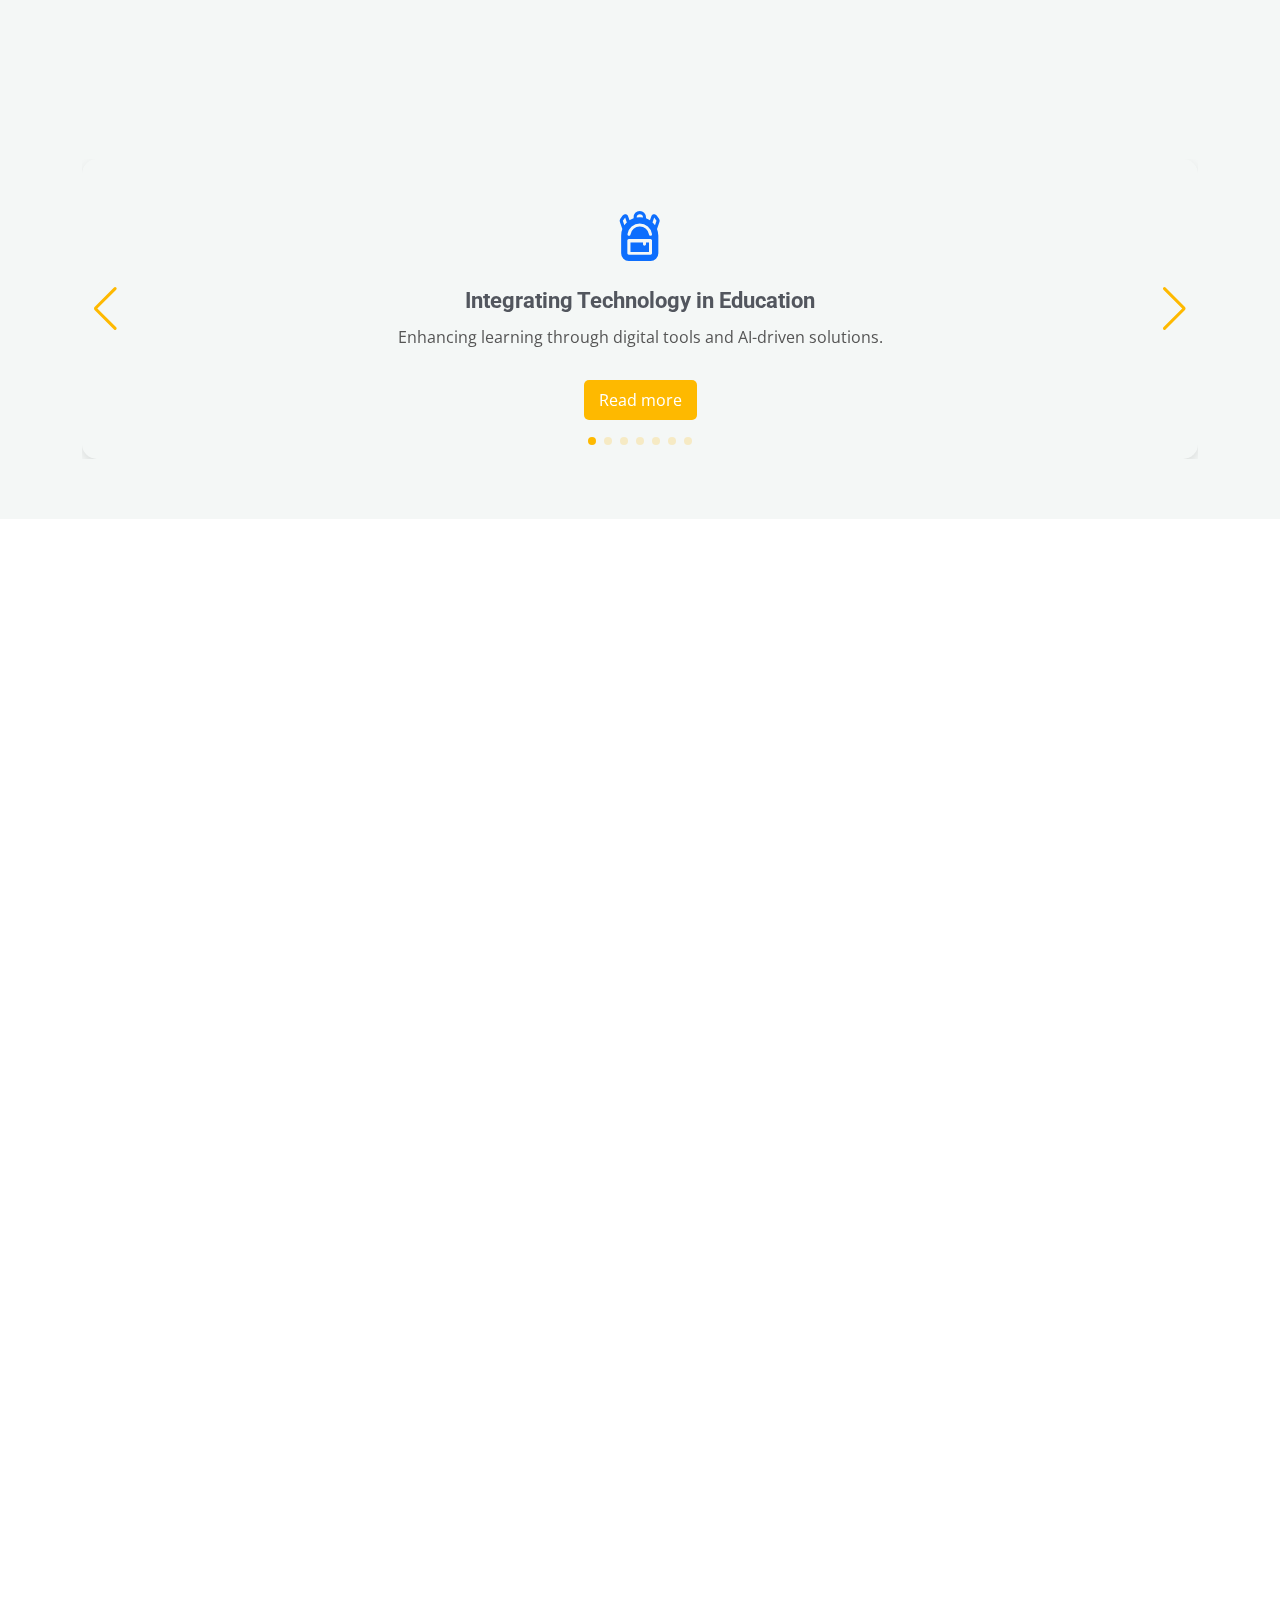
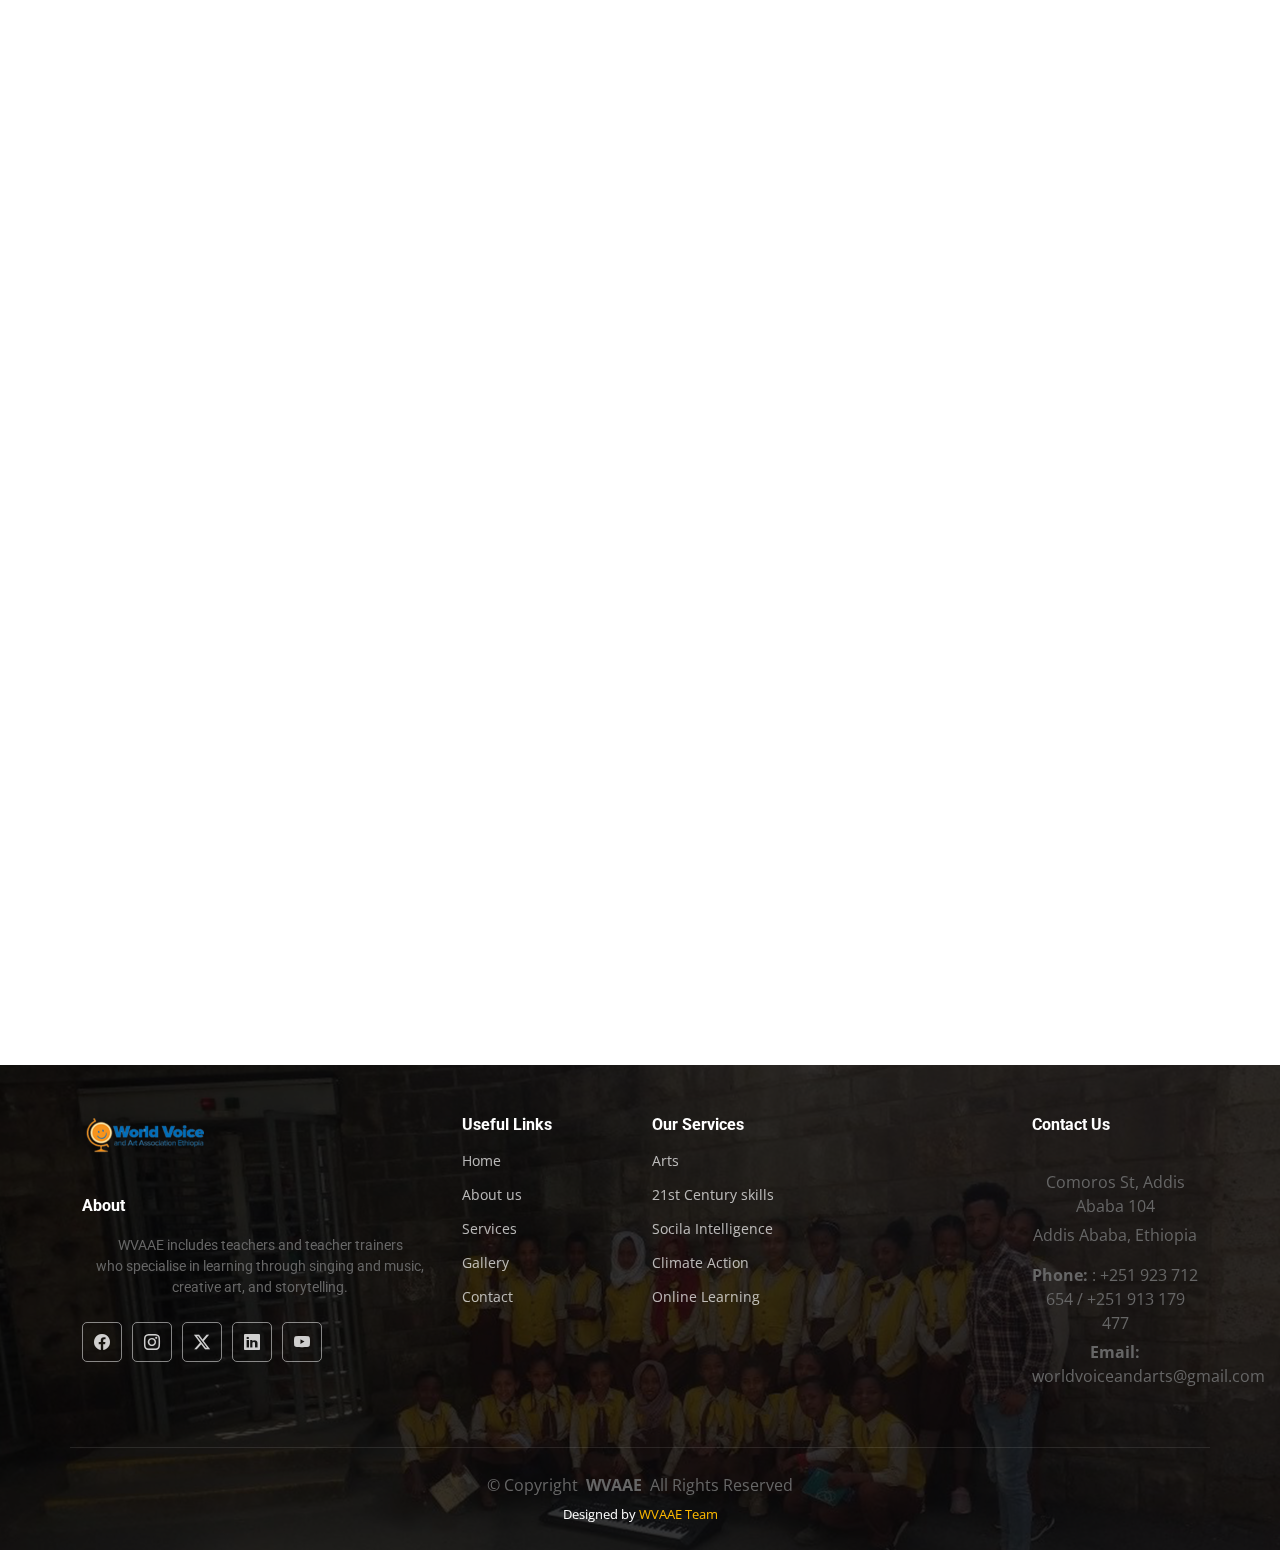
==== commit a58390f3: "some edits on services pages" ====
--- a/index.html
+++ b/index.html
@@ -118,7 +118,7 @@
           <li><a href="program.html">program</a></li> 
           <li><a href="projects.html">Projects</a></li>
           <li><a href="blog.php">Blog</a></li>
-          <!--<li><a href="blog.html">Gallery</a></li>-->
+          <!--<li><a href="blog.php">Gallery</a></li>-->
           <li><a href="contact.html">Contact</a></li>
         </ul>  
         <i class="mobile-nav-toggle d-xl-none bi bi-list"></i>
@@ -791,7 +791,7 @@
             <li><a href="index.html">Home</a></li>
             <li><a href="about.html">About us</a></li>
             <li><a href="services.html">Services</a></li>
-            <li><a href="blog.html">Gallery</a></li>
+            <li><a href="blog.php">Gallery</a></li>
             <li><a href="contact.html">Contact</a></li>
           </ul>
         </div>
--- a/assets/css/main.css
+++ b/assets/css/main.css
@@ -2992,4 +2992,105 @@
   .posts {
       grid-template-columns: 1fr;
   }
-}+}
+
+/*services the last part*/
+  .noContainer {
+  max-width: 1200px;
+  margin: 0 auto;
+  padding: 20px;
+}
+
+.component-section h2 {
+  margin-bottom: 20px;
+  font-size: 28px;
+  text-align: center;
+  color: #333;
+}
+
+p {
+  text-align: center;
+  font-size: 16px;
+  color: #666;
+}
+
+.icon-list {
+  list-style-type: none; 
+  display: grid;
+  grid-template-columns: repeat(auto-fit, minmax(200px, 1fr));
+  gap: 20px;
+  padding: 0;
+  margin-top: 20px;
+}
+
+.icon-container {
+  display: flex;
+  flex-direction: column;
+  align-items: center;
+  justify-content: center;
+  padding: 20px 10px;
+  text-align: center;
+  cursor: pointer;
+  transition: transform 0.3s ease;
+  height: 200px;
+}
+
+.icon-container:hover {
+  transform: translateY(-5px);
+}
+
+.icon-container i {
+  font-size: 48px;
+  color: #007bff;
+  margin-bottom: 10px;
+}
+
+.icon-title {
+  font-weight: bold;
+  font-size: 16px;
+  color: #333;
+  margin-top: 10px;
+}
+
+.floating-details {
+  display: none;
+  position: fixed;
+  top: 50%;
+  left: 50%;
+  transform: translate(-50%, -50%);
+  background: white;
+  padding: 30px;
+  border: 1px solid #ddd;
+  box-shadow: 0px 8px 16px rgba(0, 0, 0, 0.2);
+  z-index: 9999;
+  max-width: 400px;
+  width: 80%;
+  text-align: center;
+  border-radius: 12px;
+}
+
+.floating-details h4 {
+  margin-bottom: 10px;
+  font-size: 20px;
+  color: var(--accent-color);
+}
+
+.floating-details p {
+  font-size: 16px;
+  color: #666;
+  text-align: justify;
+}
+
+.floating-details .close {
+  position: absolute;
+  top: 10px;
+  right: 15px;
+  font-size: 24px;
+  font-weight: bold;
+  cursor: pointer;
+  color: #888;
+}
+
+.floating-details .close:hover {
+  color: red;
+}
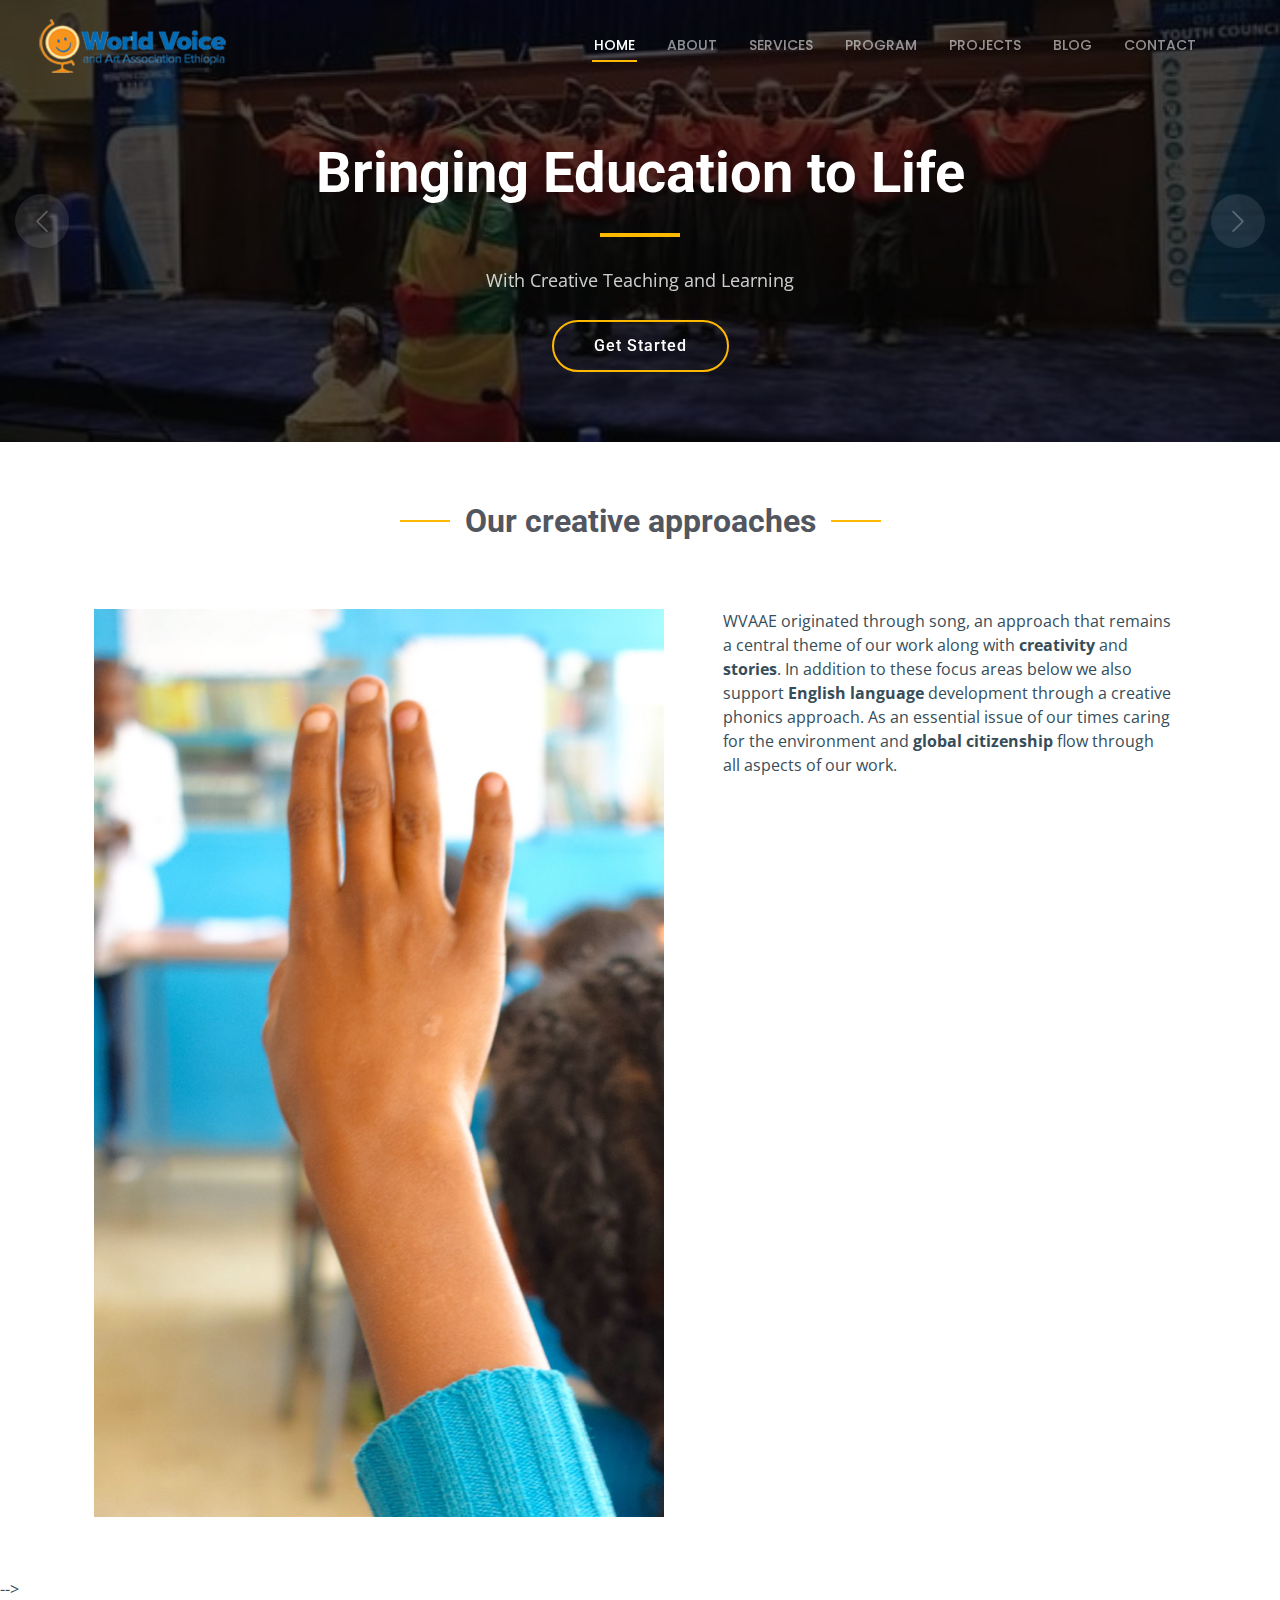
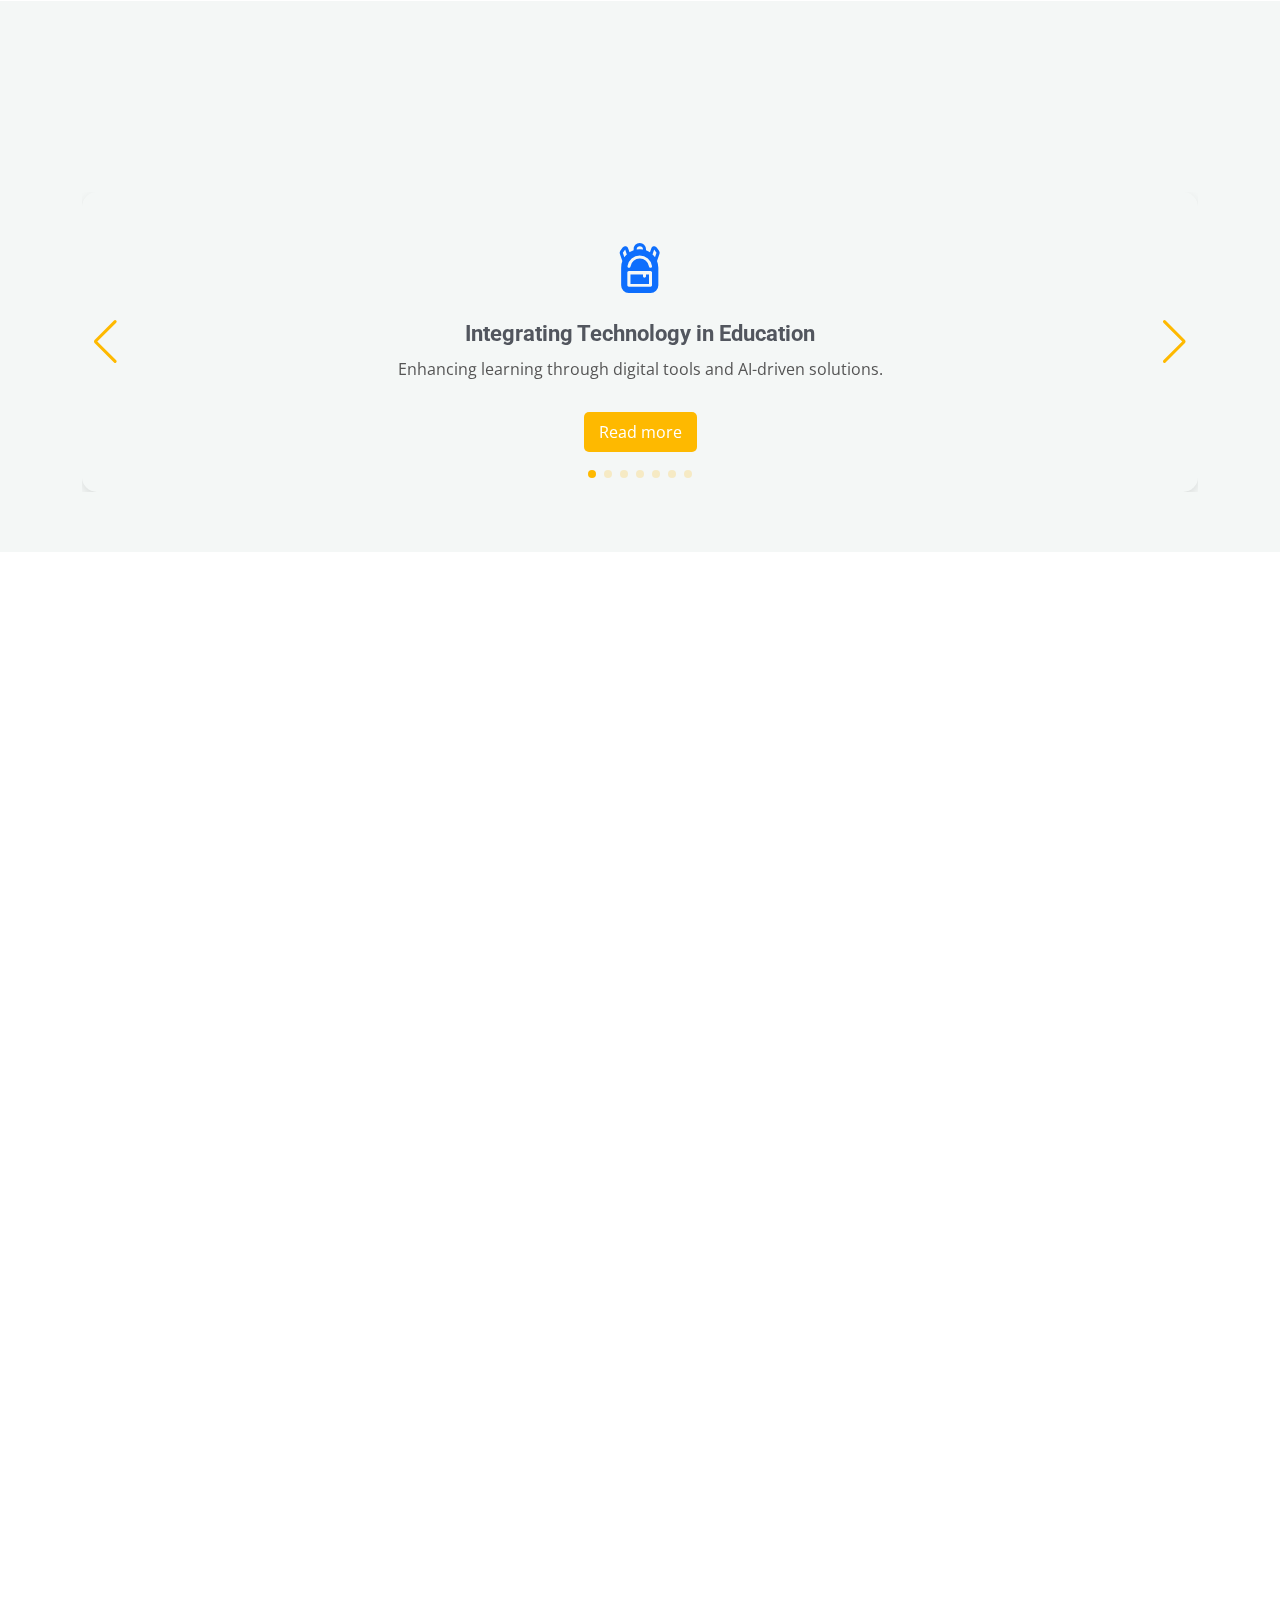
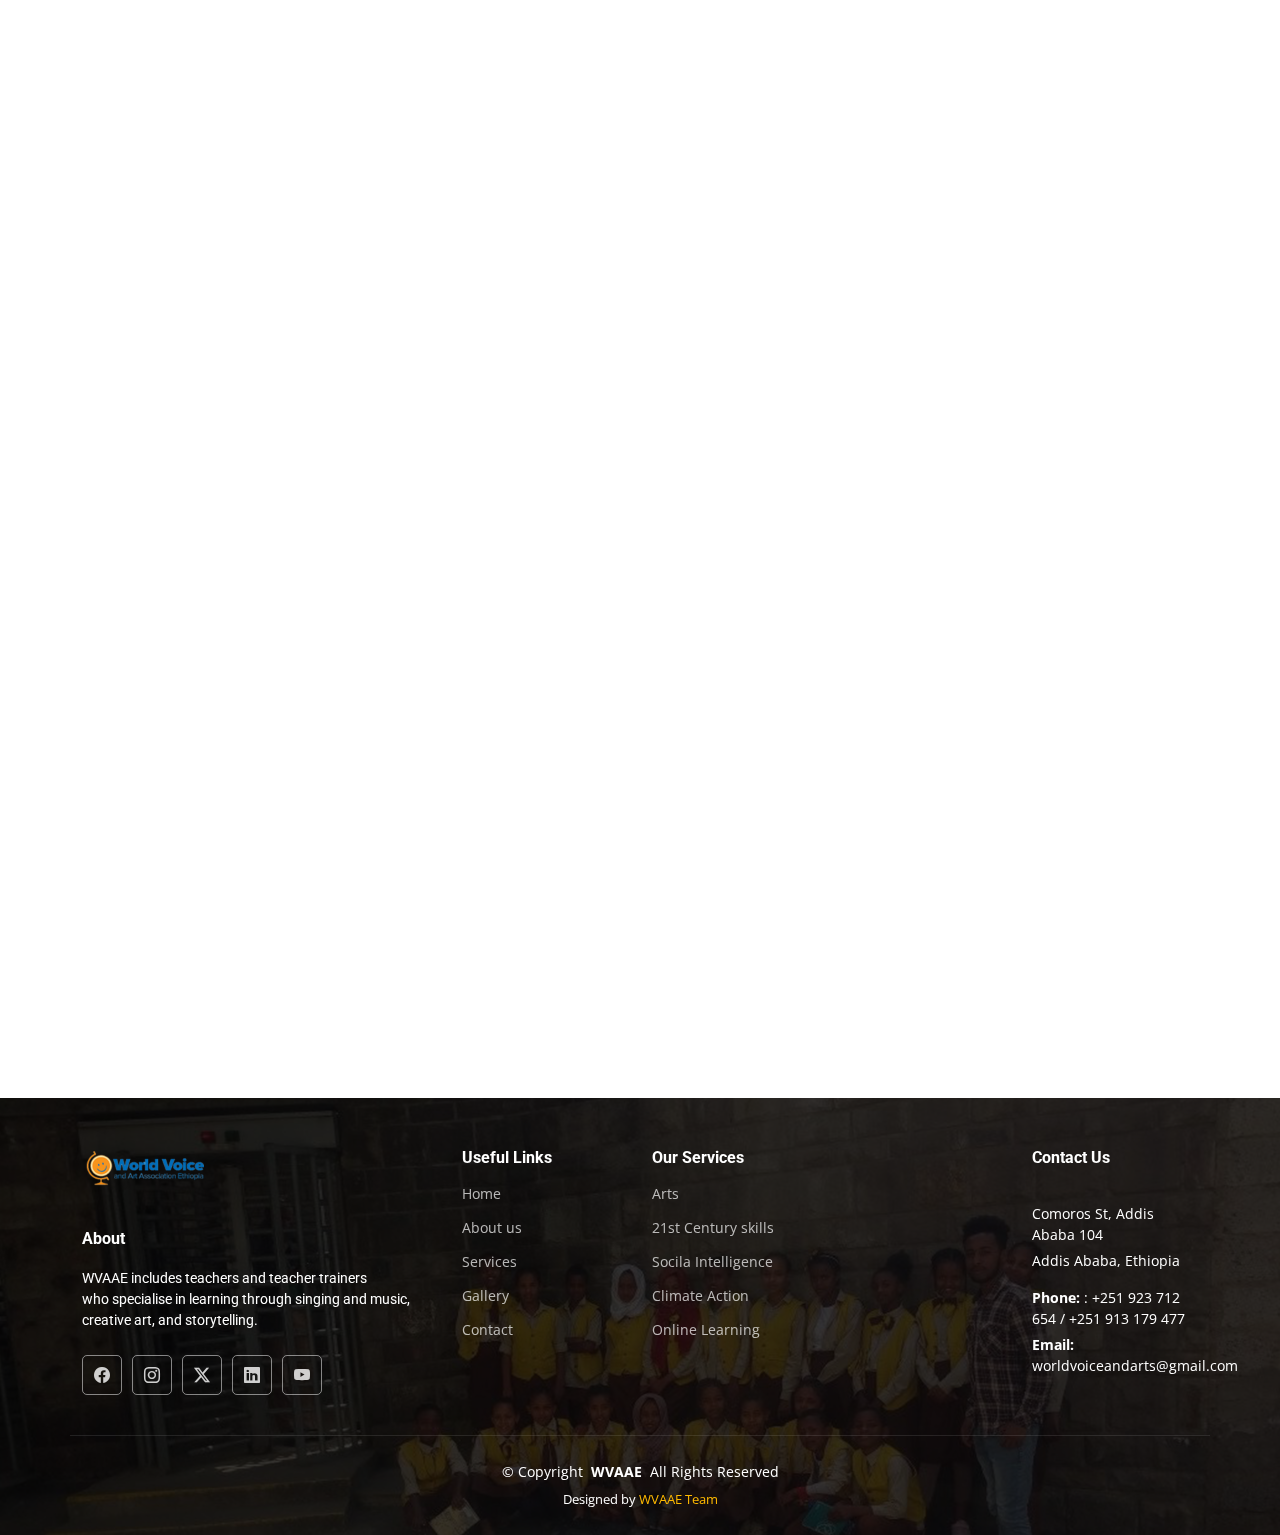
==== commit 7c968593: "sth" ====
--- a/index.html
+++ b/index.html
@@ -180,14 +180,16 @@
 
     <!-- Alt Services Section -->
     <section id="alt-services" class="alt-services section">
-
+      <div class="container section-title">
+        <h2>Our creative approaches</h2>
+      </div>
+      
       <div class="container">
 
         <div class="row justify-content-around gy-4">
           <div class="features-image col-lg-6" data-aos="fade-up" data-aos-delay="100"><img src="assets/img/BROUCHER3.jpg" alt=""></div>
 
           <div class="col-lg-5 d-flex flex-column justify-content-center" data-aos="fade-up" data-aos-delay="200">
-            <h3>Our creative approaches</h3>
             <p>WVAAE originated through song, an approach that remains a central theme of our work along with <b>creativity</b> and
               <b>stories</b>. In addition to these focus areas below we also support <b>English language</b> development through a creative phonics
               approach. As an essential issue of our times caring for the environment and <b>global citizenship</b> flow through all
--- a/assets/css/main.css
+++ b/assets/css/main.css
@@ -2993,104 +2993,3 @@
       grid-template-columns: 1fr;
   }
 }
-
-/*services the last part*/
-  .noContainer {
-  max-width: 1200px;
-  margin: 0 auto;
-  padding: 20px;
-}
-
-.component-section h2 {
-  margin-bottom: 20px;
-  font-size: 28px;
-  text-align: center;
-  color: #333;
-}
-
-p {
-  text-align: center;
-  font-size: 16px;
-  color: #666;
-}
-
-.icon-list {
-  list-style-type: none; 
-  display: grid;
-  grid-template-columns: repeat(auto-fit, minmax(200px, 1fr));
-  gap: 20px;
-  padding: 0;
-  margin-top: 20px;
-}
-
-.icon-container {
-  display: flex;
-  flex-direction: column;
-  align-items: center;
-  justify-content: center;
-  padding: 20px 10px;
-  text-align: center;
-  cursor: pointer;
-  transition: transform 0.3s ease;
-  height: 200px;
-}
-
-.icon-container:hover {
-  transform: translateY(-5px);
-}
-
-.icon-container i {
-  font-size: 48px;
-  color: #007bff;
-  margin-bottom: 10px;
-}
-
-.icon-title {
-  font-weight: bold;
-  font-size: 16px;
-  color: #333;
-  margin-top: 10px;
-}
-
-.floating-details {
-  display: none;
-  position: fixed;
-  top: 50%;
-  left: 50%;
-  transform: translate(-50%, -50%);
-  background: white;
-  padding: 30px;
-  border: 1px solid #ddd;
-  box-shadow: 0px 8px 16px rgba(0, 0, 0, 0.2);
-  z-index: 9999;
-  max-width: 400px;
-  width: 80%;
-  text-align: center;
-  border-radius: 12px;
-}
-
-.floating-details h4 {
-  margin-bottom: 10px;
-  font-size: 20px;
-  color: var(--accent-color);
-}
-
-.floating-details p {
-  font-size: 16px;
-  color: #666;
-  text-align: justify;
-}
-
-.floating-details .close {
-  position: absolute;
-  top: 10px;
-  right: 15px;
-  font-size: 24px;
-  font-weight: bold;
-  cursor: pointer;
-  color: #888;
-}
-
-.floating-details .close:hover {
-  color: red;
-}
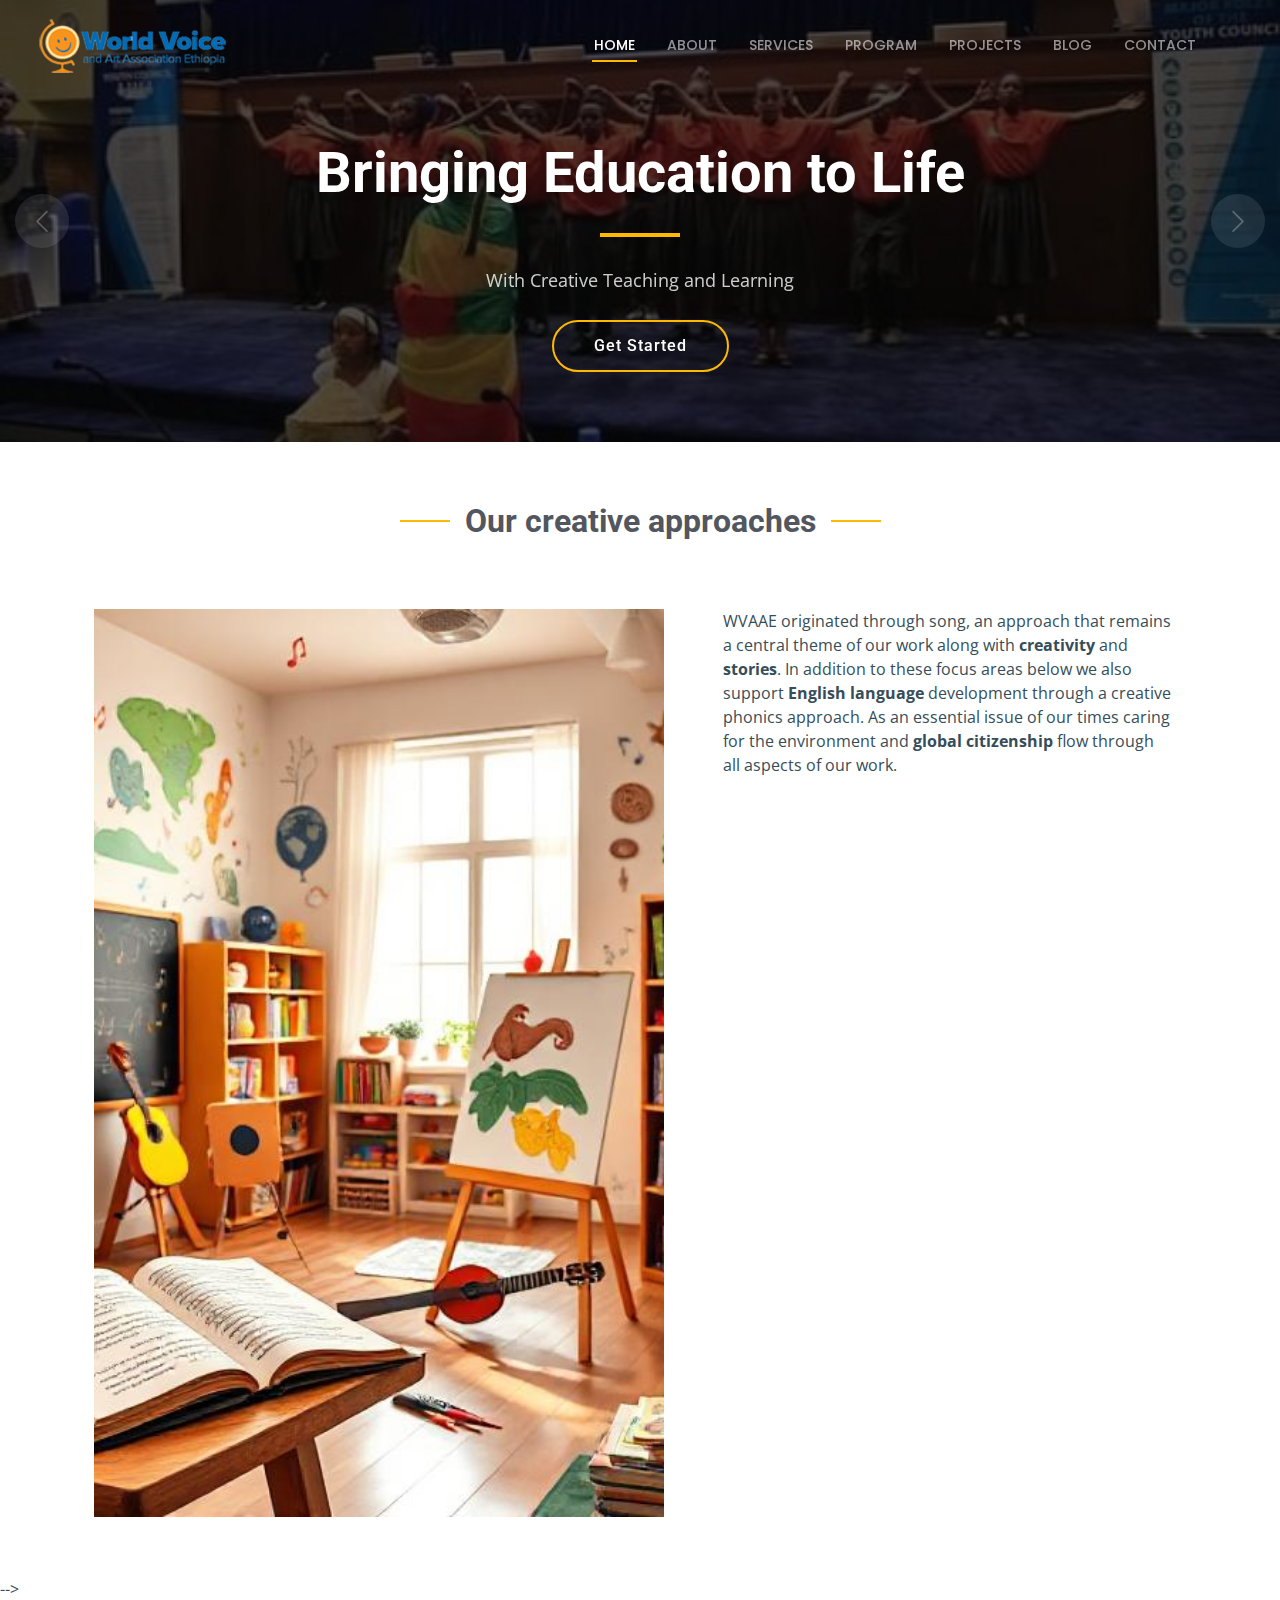
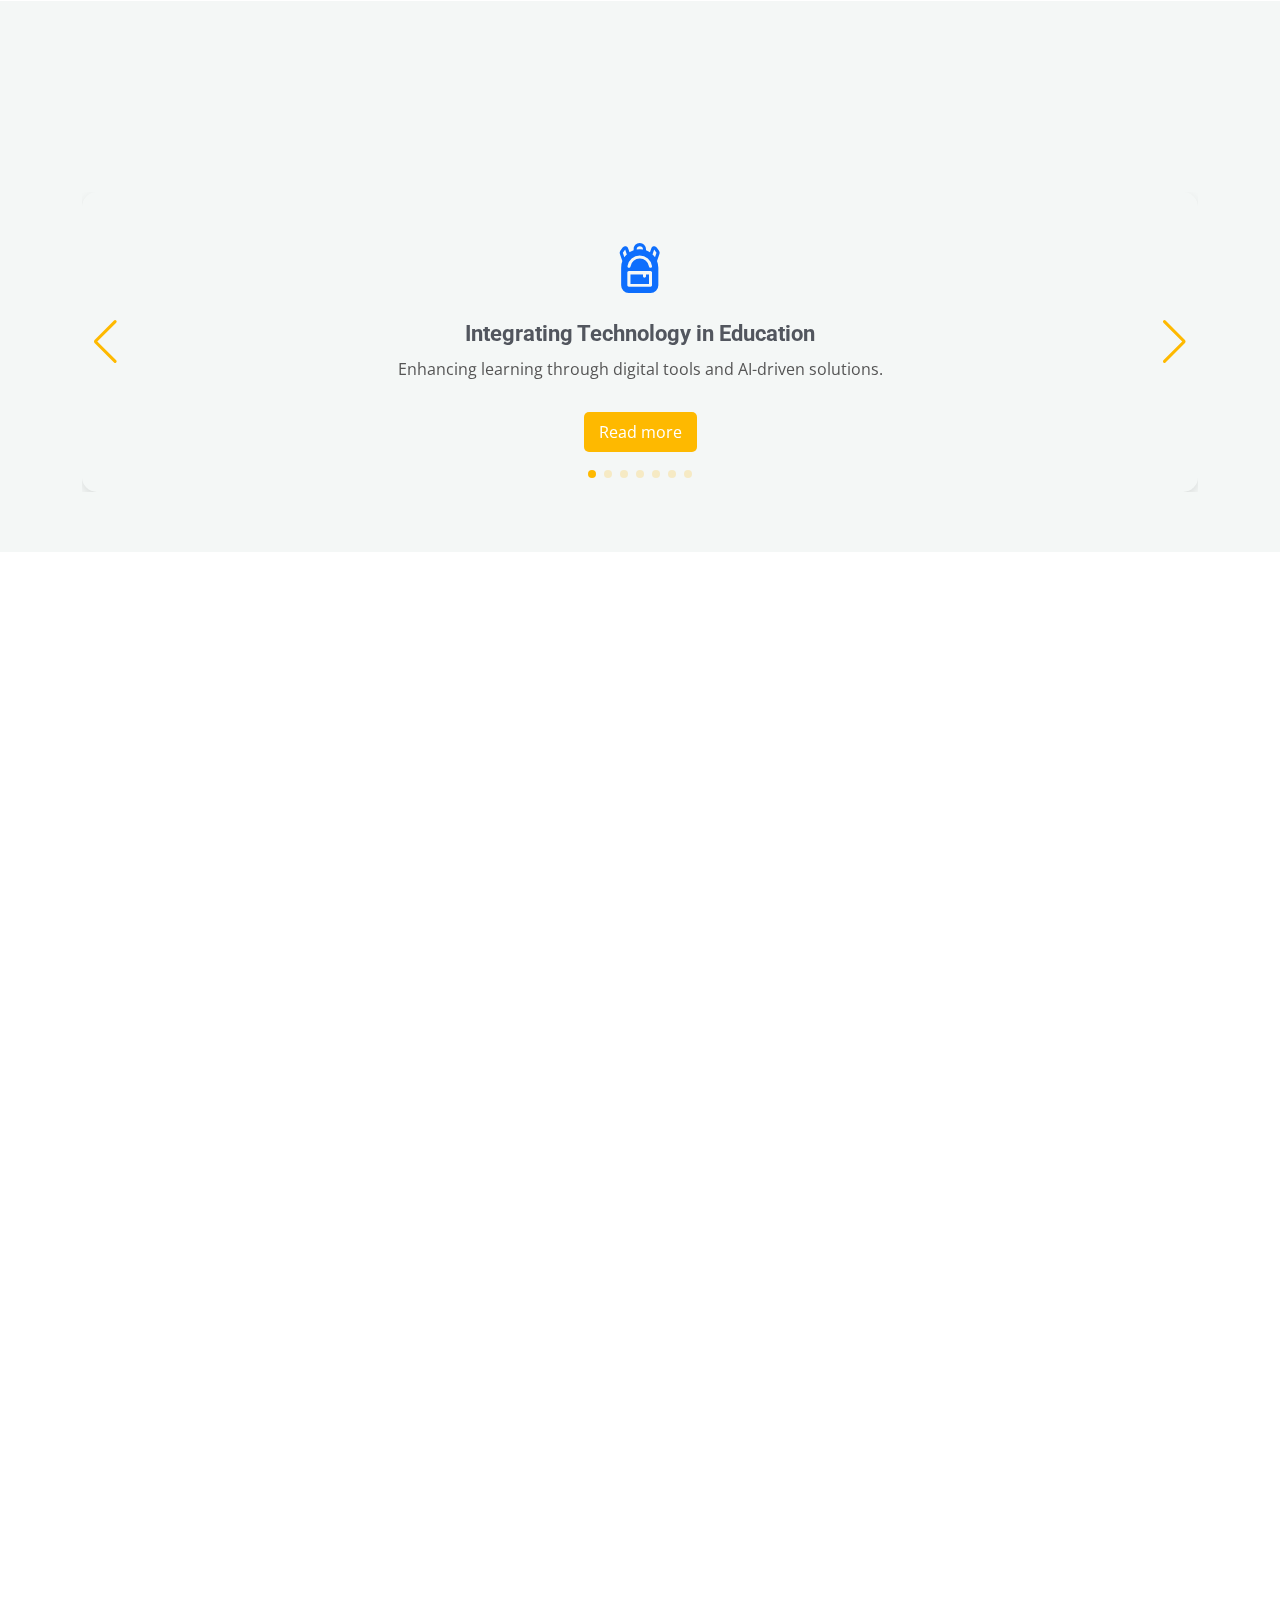
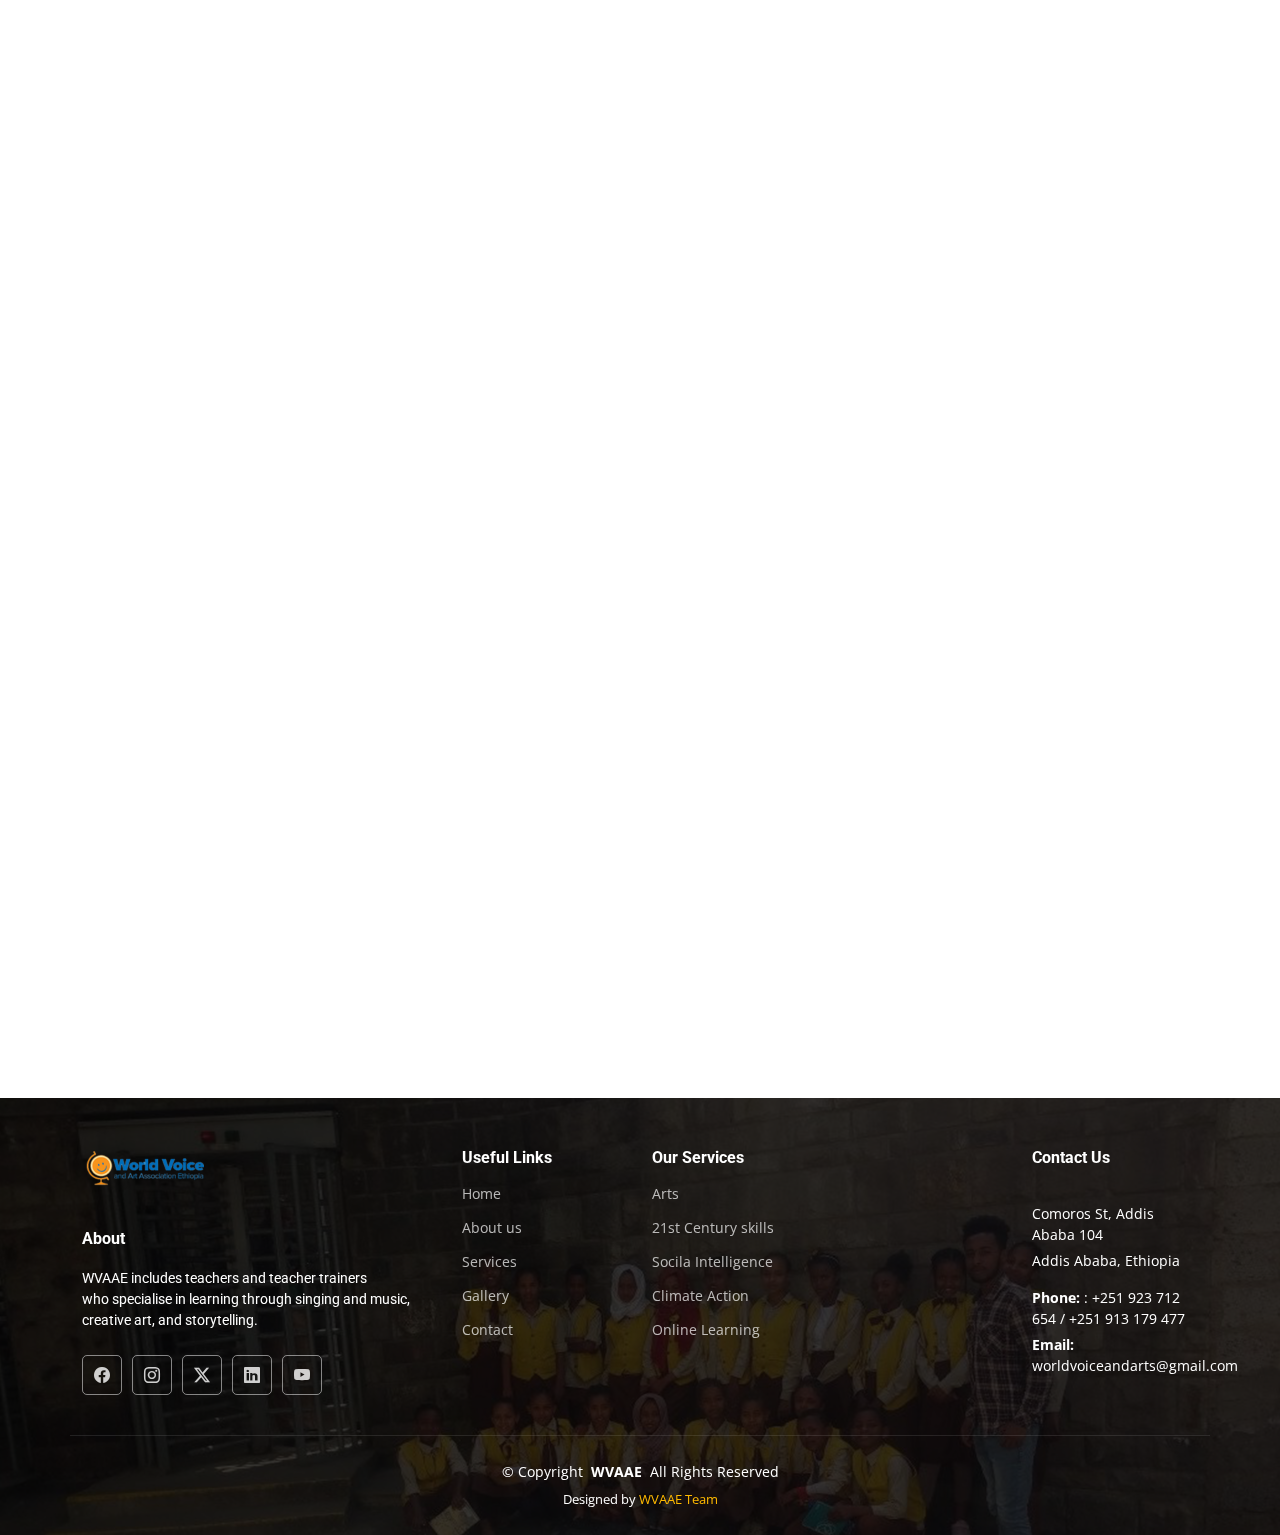
==== commit 0b413d93: "image" ====
--- a/index.html
+++ b/index.html
@@ -187,7 +187,7 @@
       <div class="container">
 
         <div class="row justify-content-around gy-4">
-          <div class="features-image col-lg-6" data-aos="fade-up" data-aos-delay="100"><img src="assets/img/BROUCHER3.jpg" alt=""></div>
+          <div class="features-image col-lg-6" data-aos="fade-up" data-aos-delay="100"><img src="assets/img/hero.png" alt=""></div>
 
           <div class="col-lg-5 d-flex flex-column justify-content-center" data-aos="fade-up" data-aos-delay="200">
             <p>WVAAE originated through song, an approach that remains a central theme of our work along with <b>creativity</b> and
